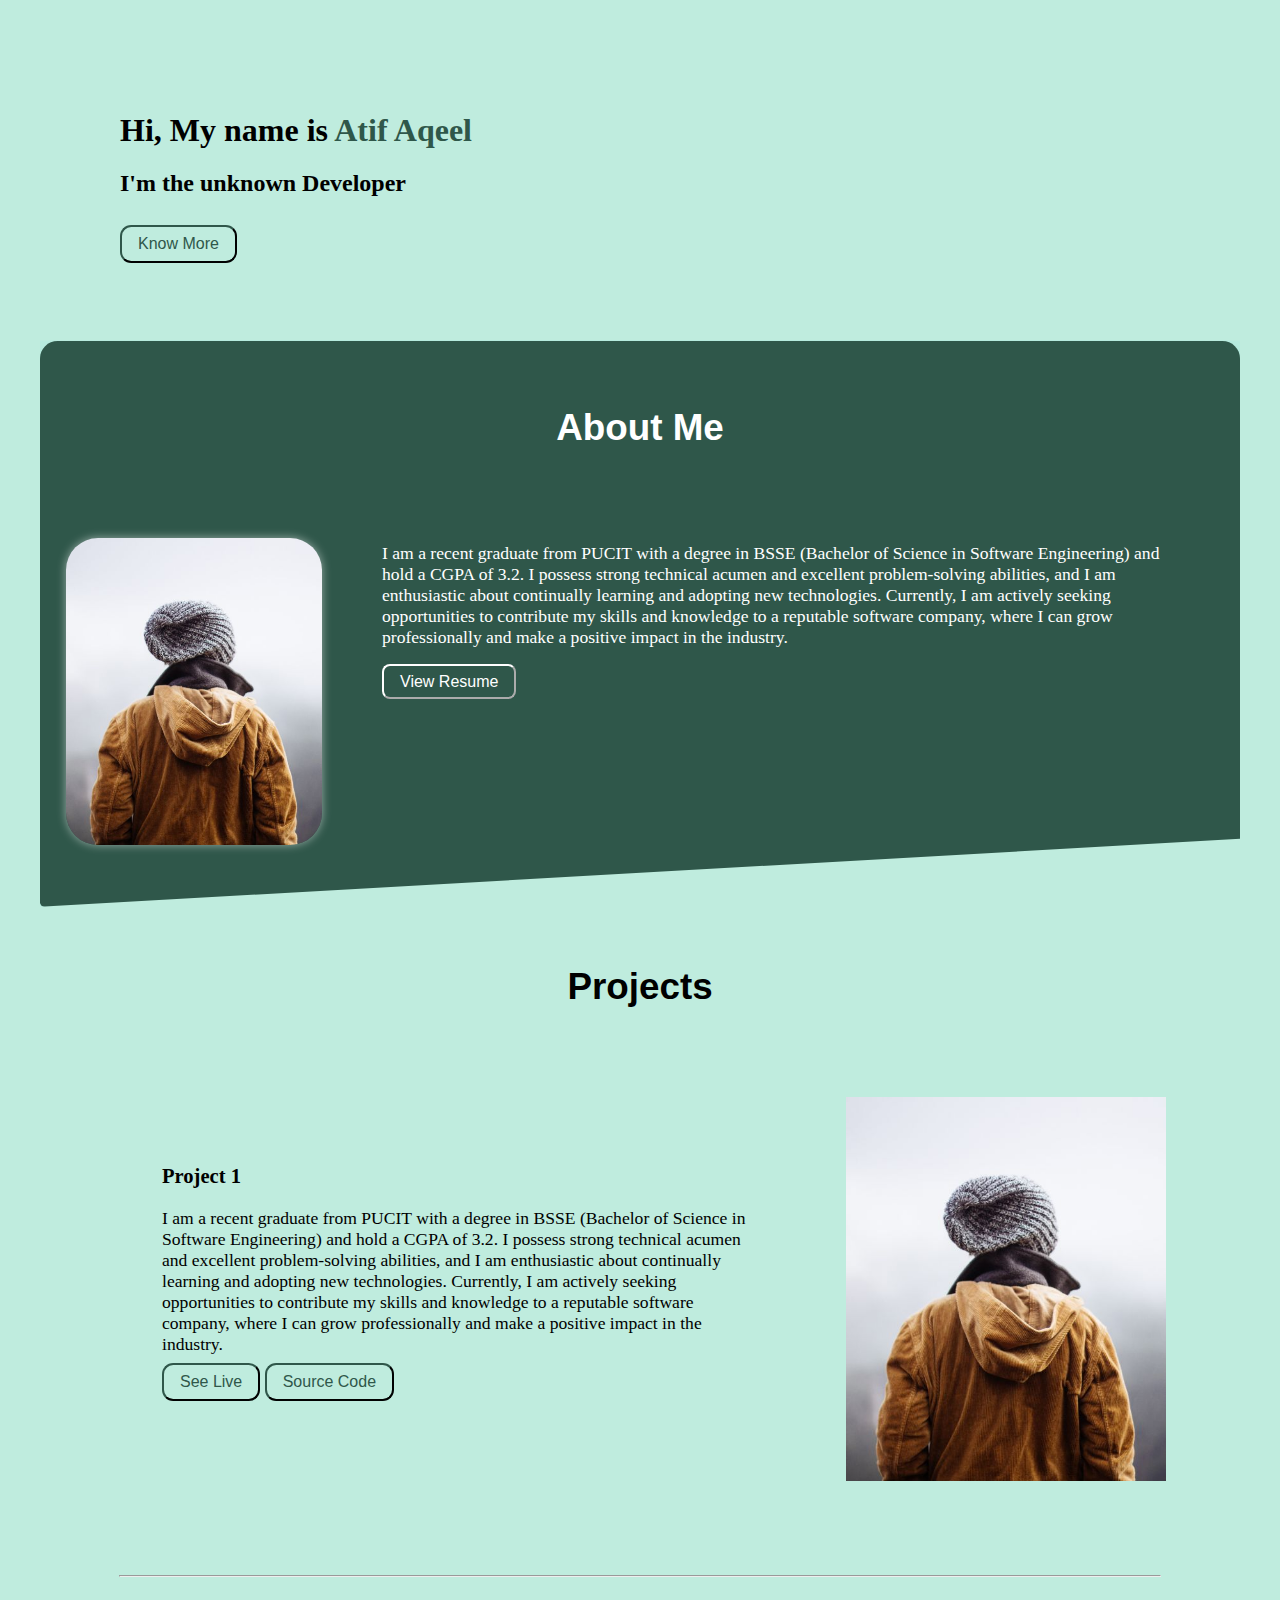
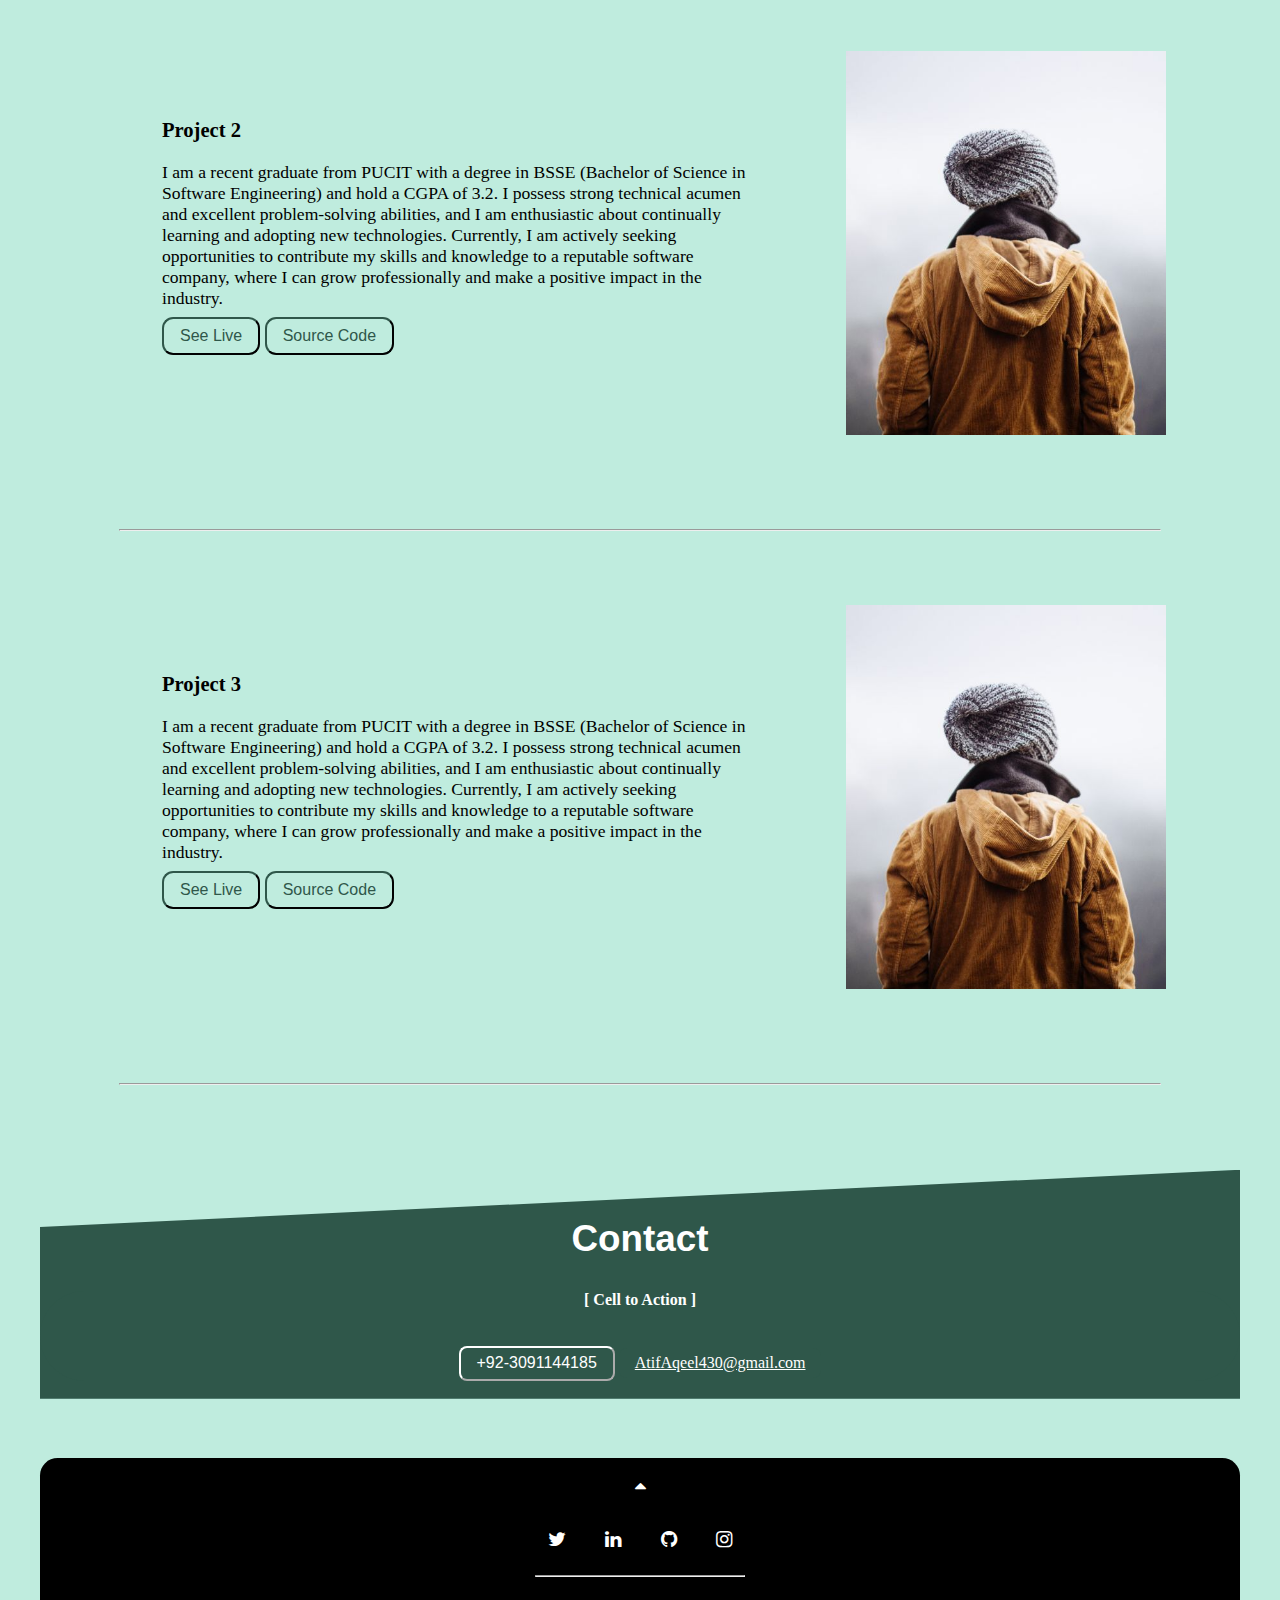
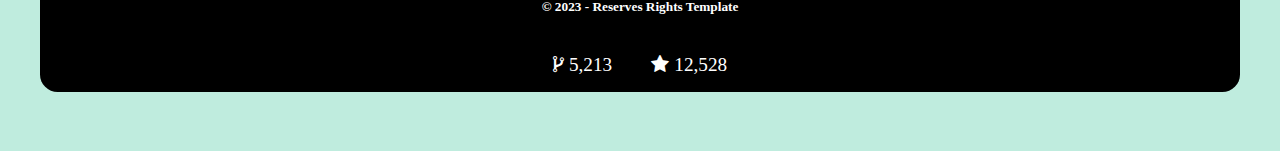
==== index.html @ 5e590f83 "rename home.html to index.html" ====
<!DOCTYPE html>
<html lang="en">

<head>
    <meta charset="utf-8">
    <meta http-equiv="X-UA-Compatible" content="IE=edge">

    <!-- This will set the viewport of your page, which will give the browser instructions on how to control the page's dimensions and scaling. -->
    <meta name="viewport" content="width=device-width, initial-scale=1">

    <!-- Pro CDN references and other meta, styling, and script bits -->
    <meta name="referrer" content="strict-origin" />

    <title>Atif Aqeel</title>

    <link rel="stylesheet" href="styles.css">
    <link rel="stylesheet" href="https://cdnjs.cloudflare.com/ajax/libs/font-awesome/4.7.0/css/font-awesome.min.css">

    <!-- Favicon Inserted here -->
    <link rel="apple-touch-icon" sizes="180x180" href="assets/apple-touch-icon.png">
    <link rel="icon" type="image/png" sizes="32x32" href="assets/favicon-32x32.png">
    <link rel="icon" type="image/png" sizes="16x16" href="assets/favicon-16x16.png">
    <link rel="manifest" href="assets/site.webmanifest">
    <link rel="mask-icon" href="assets/safari-pinned-tab.svg" color="#5bbad5">
    <meta name="msapplication-TileColor" content="#da532c">
    <meta name="theme-color" content="#ffffff">

</head>

<body>

    <!-- Personal Details Section -->
    <header class="div">
        <h1>Hi, My name is <span class="name" title=" Atif Aqeel">Atif Aqeel </span></h1>
        <h2>I'm the unknown Developer </h2>
        <button class="button" title="More About Atif Aqeel">Know More </button>
    </header>
    <br>

    <!-- About Section -->
    <section class="div2">
        <br><br>
        <h2 class="about"> About Me</h2>

        <div class="flex-container">

            <div class="flex-item-left">
                <img src="assets/img_girl.jpg" alt="imag_girl" class="about-img">
            </div>

            <div class="flex-item-right">
                <br><br>
                <blockquote class="about-para"> I am a recent graduate from PUCIT with a degree in BSSE (Bachelor of
                    Science in Software Engineering) and hold a CGPA of 3.2. I possess strong technical acumen and
                    excellent problem-solving abilities, and I am enthusiastic about continually learning and adopting
                    new technologies. Currently, I am actively seeking opportunities to contribute my skills and
                    knowledge to a reputable software company, where I can grow professionally and make a positive
                    impact in the industry.
                    <br>
                    <button class="button2" title="Atif's Resume">View Resume</button>
                </blockquote>
                <br>
            </div>
        </div>

    </section>


    <!-- Projects -->
    <div>
        <h2 class="projects">Projects</h2>

        <!-- Project 1 Section -->
        <section class="flex-container-project">

            <div class="flex-item-right">
                <blockquote class="projects-para">
                    <h3> Project 1 </h3>
                    I am a recent graduate from PUCIT with a degree in BSSE (Bachelor of
                    Science in Software Engineering) and hold a CGPA of 3.2. I possess strong technical acumen and
                    excellent problem-solving abilities, and I am enthusiastic about continually learning and adopting
                    new technologies. Currently, I am actively seeking opportunities to contribute my skills and
                    knowledge to a reputable software company, where I can grow professionally and make a positive
                    impact in the industry.
                    <br>
                    <button class="button" title="Live">See Live</button>
                    <button class="button" title="View Code"> Source Code </button>
                </blockquote>
                <br>
            </div>

            <div class="flex-item-left">
                <img src="assets/img_girl.jpg" alt="imag_girl" class="project-img">
            </div>

        </section>

        <hr class="hr2">

        <!-- Project 2 Section -->
        <section class="flex-container-project">

            <div class="flex-item-right">
                <blockquote class="projects-para">
                    <h3> Project 2 </h3>
                    I am a recent graduate from PUCIT with a degree in BSSE (Bachelor of
                    Science in Software Engineering) and hold a CGPA of 3.2. I possess strong technical acumen and
                    excellent problem-solving abilities, and I am enthusiastic about continually learning and adopting
                    new technologies. Currently, I am actively seeking opportunities to contribute my skills and
                    knowledge to a reputable software company, where I can grow professionally and make a positive
                    impact in the industry.
                    <br>
                    <button class="button" title="Live">See Live</button>
                    <button class="button" title="View Code"> Source Code </button>
                </blockquote>
                <br>
            </div>

            <div class="flex-item-left">
                <img src="assets/img_girl.jpg" alt="imag_girl" class="project-img">
            </div>

        </section>

        <hr class="hr2">

        <!-- Project 3 Section -->
        <section class="flex-container-project">

            <div class="flex-item-right">
                <blockquote class="projects-para">
                    <h3> Project 3 </h3>
                    I am a recent graduate from PUCIT with a degree in BSSE (Bachelor of
                    Science in Software Engineering) and hold a CGPA of 3.2. I possess strong technical acumen and
                    excellent problem-solving abilities, and I am enthusiastic about continually learning and adopting
                    new technologies. Currently, I am actively seeking opportunities to contribute my skills and
                    knowledge to a reputable software company, where I can grow professionally and make a positive
                    impact in the industry.
                    <br>
                    <button class="button" title="Live">See Live</button>
                    <button class="button" title="View Code"> Source Code </button>
                </blockquote>
                <br>

            </div>
            <div class="flex-item-left">
                <img src="assets/img_girl.jpg" alt="imag_girl" class="project-img">
            </div>
        </section>

        <hr class="hr2">


    </div>
    <br>


    <!-- Contact Section -->
    <section class="contact-div">
        <br>
        <h2 class="contact"> Contact </h2>

        <div class="details">
            <h4>[ Cell to Action ]</h4>
            <button class="button2" title="03091144185">+92-3091144185 </button>
            <a href="mailto:webmaster@example.com" class="button2" title="AtifAqeel430@gmail.com">
                AtifAqeel430@gmail.com</a><br>
        </div><br>

    </section>


    <!-- Footer -->
    <footer class="footer">
        <i class="fa fa-caret-up" id="icon-style" title="Go to Top"></i>
        <br>
        <i class="fa fa-twitter" id="icon-style" title="Twitter"></i>
        <i class="fa fa-linkedin" id="icon-style" title="Linkedin"></i>
        <i class="fa fa-github" id="icon-style" title="Github"></i>
        <i class="fa fa-instagram" id="icon-style" title="Instagram"></i>

        <hr class="hr">

        <h5> &copy; 2023 - Reserves Rights Template </h5>

        <i class="fa fa-code-fork" aria-hidden="true" title="Github fork" id="icon-style"> 5,213</i>
        <i class="fa fa-star" aria-hidden="true" title="Github Repo Stars" id="icon-style"> 12,528</i>

    </footer>

</body>

</html>
---- styles.css ----
/* This will set background color of whole page */
html {
    background-color: #bfecde;
}

/* Set font for just name  */
.name {
    color: #2F574A;
    cursor: pointer;
}

/* Set Font */
.div {
    align-items: left;
    margin-top: 7rem;
    margin-left: 7rem;
    margin-right: 2rem;
    font-size: 1rem;
}

/* div2 for alternative of div (opposite changes)*/
.div2 {
    align-items: center;
    margin: 3.7rem 2rem;
    background-color: #2F574A;
    border-radius: 1.1rem;
    border-bottom-left-radius: 0.3rem;
    box-shadow: 0 0 10rem rgba(124, 230, 224, 0.5);
    clip-path: polygon(0 0, 100% 0%, 100% 88%, 0% 100%);
}

/* Button Class */
.button {
    background-color: #bfecde;
    border-color: #2F574A;
    border-radius: 0.7rem;
    color: #2F574A;
    padding: 0.5rem 1rem;
    margin-top: 0.5rem;
    text-align: center;
    font-size: 1rem;
    cursor: pointer;
}

/* button2 opposite of button (opposite changes) */
.button2 {
    background-color: #2F574A;
    border-color: white;
    border-radius: 0.5rem;
    color: white;
    padding: 0.4rem 1rem;
    /* margin: 0.3rem; */
    text-align: center;
    font-size: 1rem;
    cursor: pointer;
    margin-top: 1rem;
}

/* styling of image used in About Section */
.about-img {
    /* use relative width*/
    /* Using the width Property: If the CSS width property is set to 100%,
        the image will be responsive and scale up and down: */
    /* If the max-width property is set to 100%,
            the image will scale down if it has to,
            but never scale up to be larger than its original size: */
    width: 100%;
    max-width: 16rem;
    height: auto;
    margin: 3rem auto;
    border-radius: 2rem;
    box-shadow: 0 0 10px rgba(255, 255, 255, 0.5);
}

/* styling of image used in Project Section */
.project-img {
    width: 100%;
    max-width: 20rem;
    height: auto;
    margin: 3rem auto;
    margin-right: 5rem;
}

/* About Section */
.about {
    color: white;
    text-align: center;
    font-family: 'Gill Sans', 'Gill Sans MT', Calibri, 'Trebuchet MS', sans-serif;
    font-size: 2.3rem;
}

/* flex */
.flex-container {
    display: flex;
    flex-wrap: wrap;
    justify-content: center;
    /* align-items: center; */
    margin: 1rem;
    margin-bottom: 3rem;
}

.flex-item-left {
    padding: 10px;
    /* flex: 50%; */
}

.flex-item-right {
    padding: 10px;
    flex: 50%;
}

/* Responsive layout - makes a one column-layout instead of a two-column layout */
/* @media (max-width: 800px) {

    .flex-item-right,
    .flex-item-left {
        flex: 100%;
    }
} */

.flex-container-project {
    display: flex;
    flex-wrap: wrap;
    justify-content: center;
    align-items: center;
    margin: 1rem;
    margin-bottom: 2rem;
}


/* formatting About Section Paragraph */
.about-para {
    color: white;
    font-size: 1.1rem;
}

/* formatting About Project Paragraph */
.projects-para {
    font-size: 1.1rem;
    margin-left: 8rem;
    margin-right: 5rem;
}

/* project Section Styling */
.projects {
    text-align: center;
    font-family: 'Gill Sans', 'Gill Sans MT', Calibri, 'Trebuchet MS', sans-serif;
    font-size: 2.3rem;
}

/* Contact Section Styling*/
.contact {
    color: white;
    text-align: center;
    font-family: 'Gill Sans', 'Gill Sans MT', Calibri, 'Trebuchet MS', sans-serif;
    font-size: 2.3rem;
}

.contact-div {
    margin: 3.7rem 2rem;
    /* border-radius: 1.5rem; */
    background-color: #2F574A;
    box-shadow: 0 0 10rem rgba(124, 230, 224, 0.5);
    clip-path: polygon(0 25%, 100% 0%, 100% 100%, 0% 100%);

}

.details {
    text-align: center;
    background-color: #2F574A;
    border-radius: 3rem;
    /* border-bottom-left-radius: 20rem; */
    /* border-bottom-right-radius: 1.1rem; */

}

.details>h4 {
    color: white;
}

.details>a {
    margin-bottom: 3rem;
}

/* footer font */
.footer {
    margin: 3.7rem 2rem;
    background-color: black;
    color: white;
    text-align: center;
    border-radius: 1.1rem;
}

/* favicon id */
#icon-style {
    font-size: 1.2rem;
    padding: 1.1rem;
    cursor: pointer;
}

/* Horizontal Ruler Used in Footer*/
.hr {
    width: 13rem;
    text-align: center;
}

/* Horizontal Ruler Used in Project Section */
.hr2 {
    width: 90%;
    max-width: 65rem;
    /* background-color: #144b39; */
    /* color: white; */
    /* height: 0.3rem; */
    /* border: black; */
    /* margin-left: 9rem; */
    text-align: left;
    color: #144b39;
}


/* Media query for smaller screens */
@media (max-width: 767px) {

    .div,
    .div2,
    .contact,
    .footer {
        margin: 3rem 1rem;
    }

    .about-img,
    .project-img {
        max-width: 100%;
    }

    .about-para,
    .projects-para {
        margin-left: 1rem;
        margin-right: 1rem;
    }

    .about-para {
        margin-bottom: 5rem;
    }

}
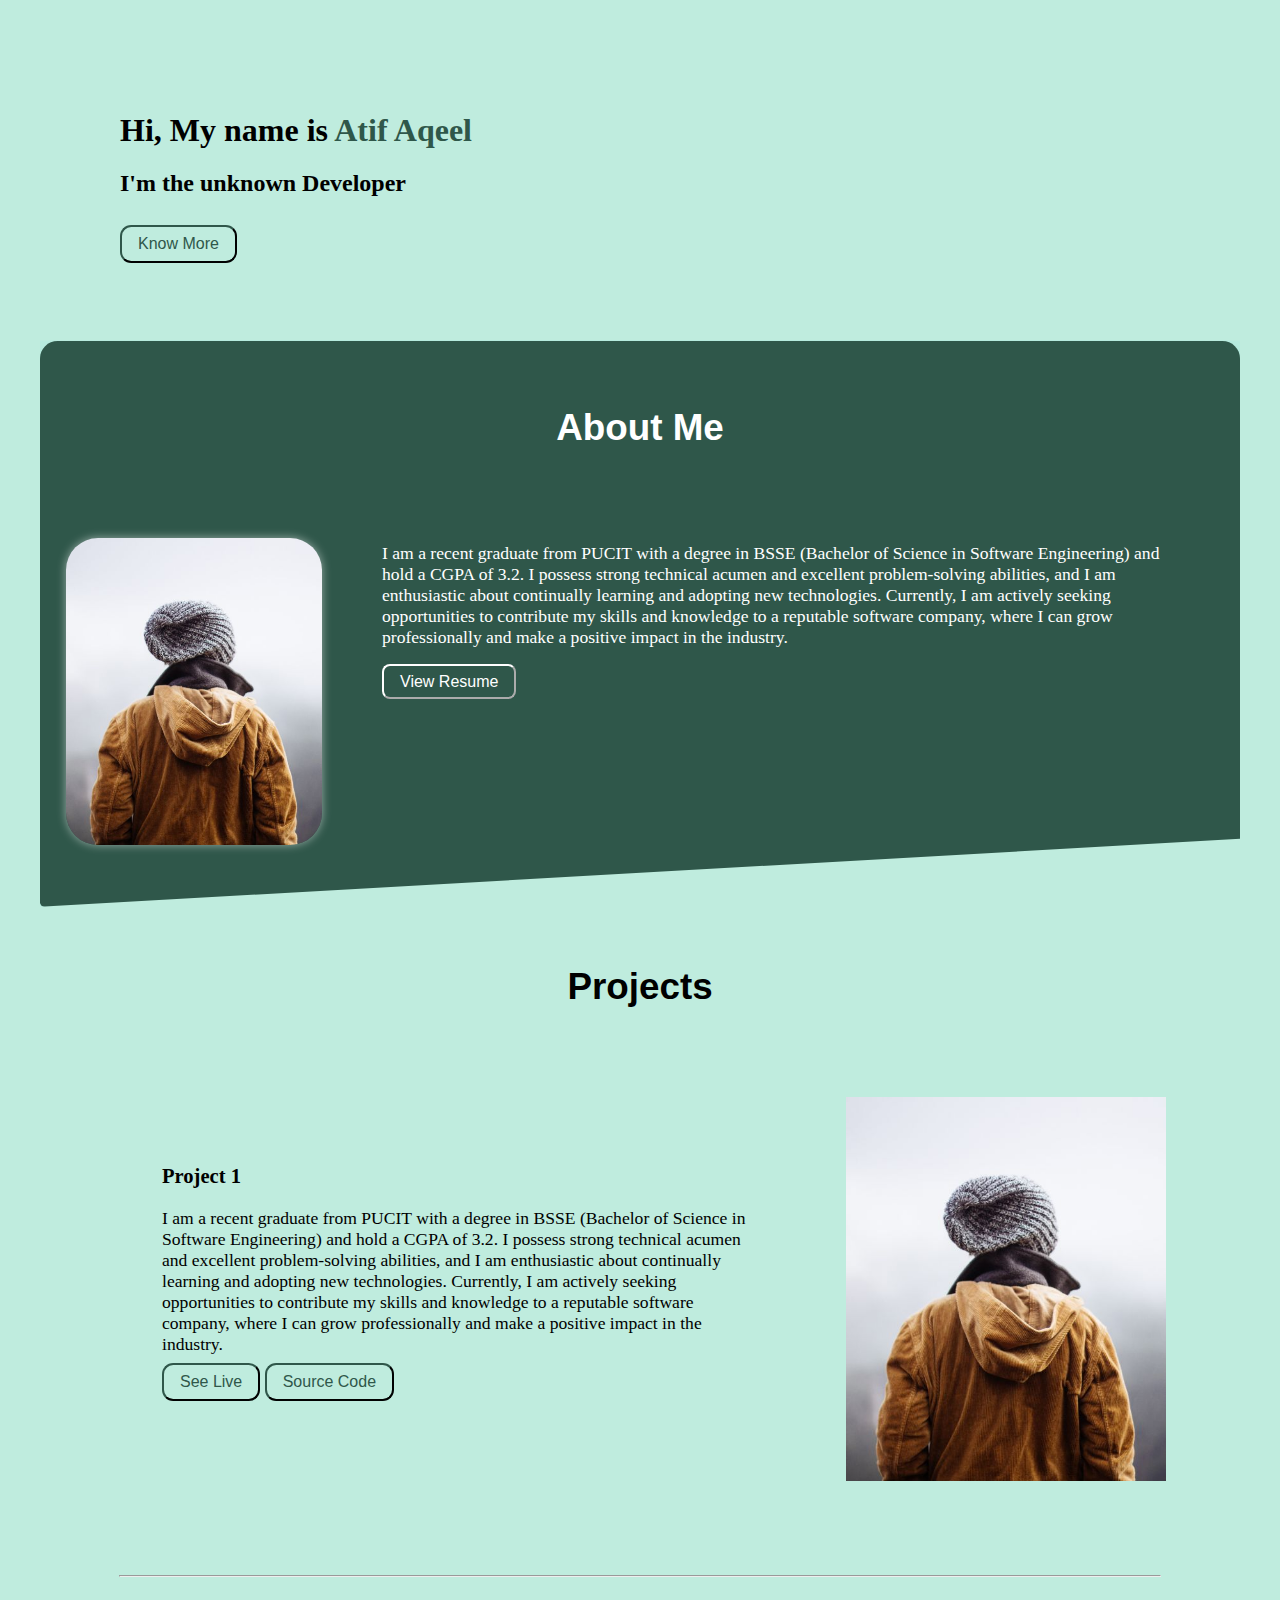
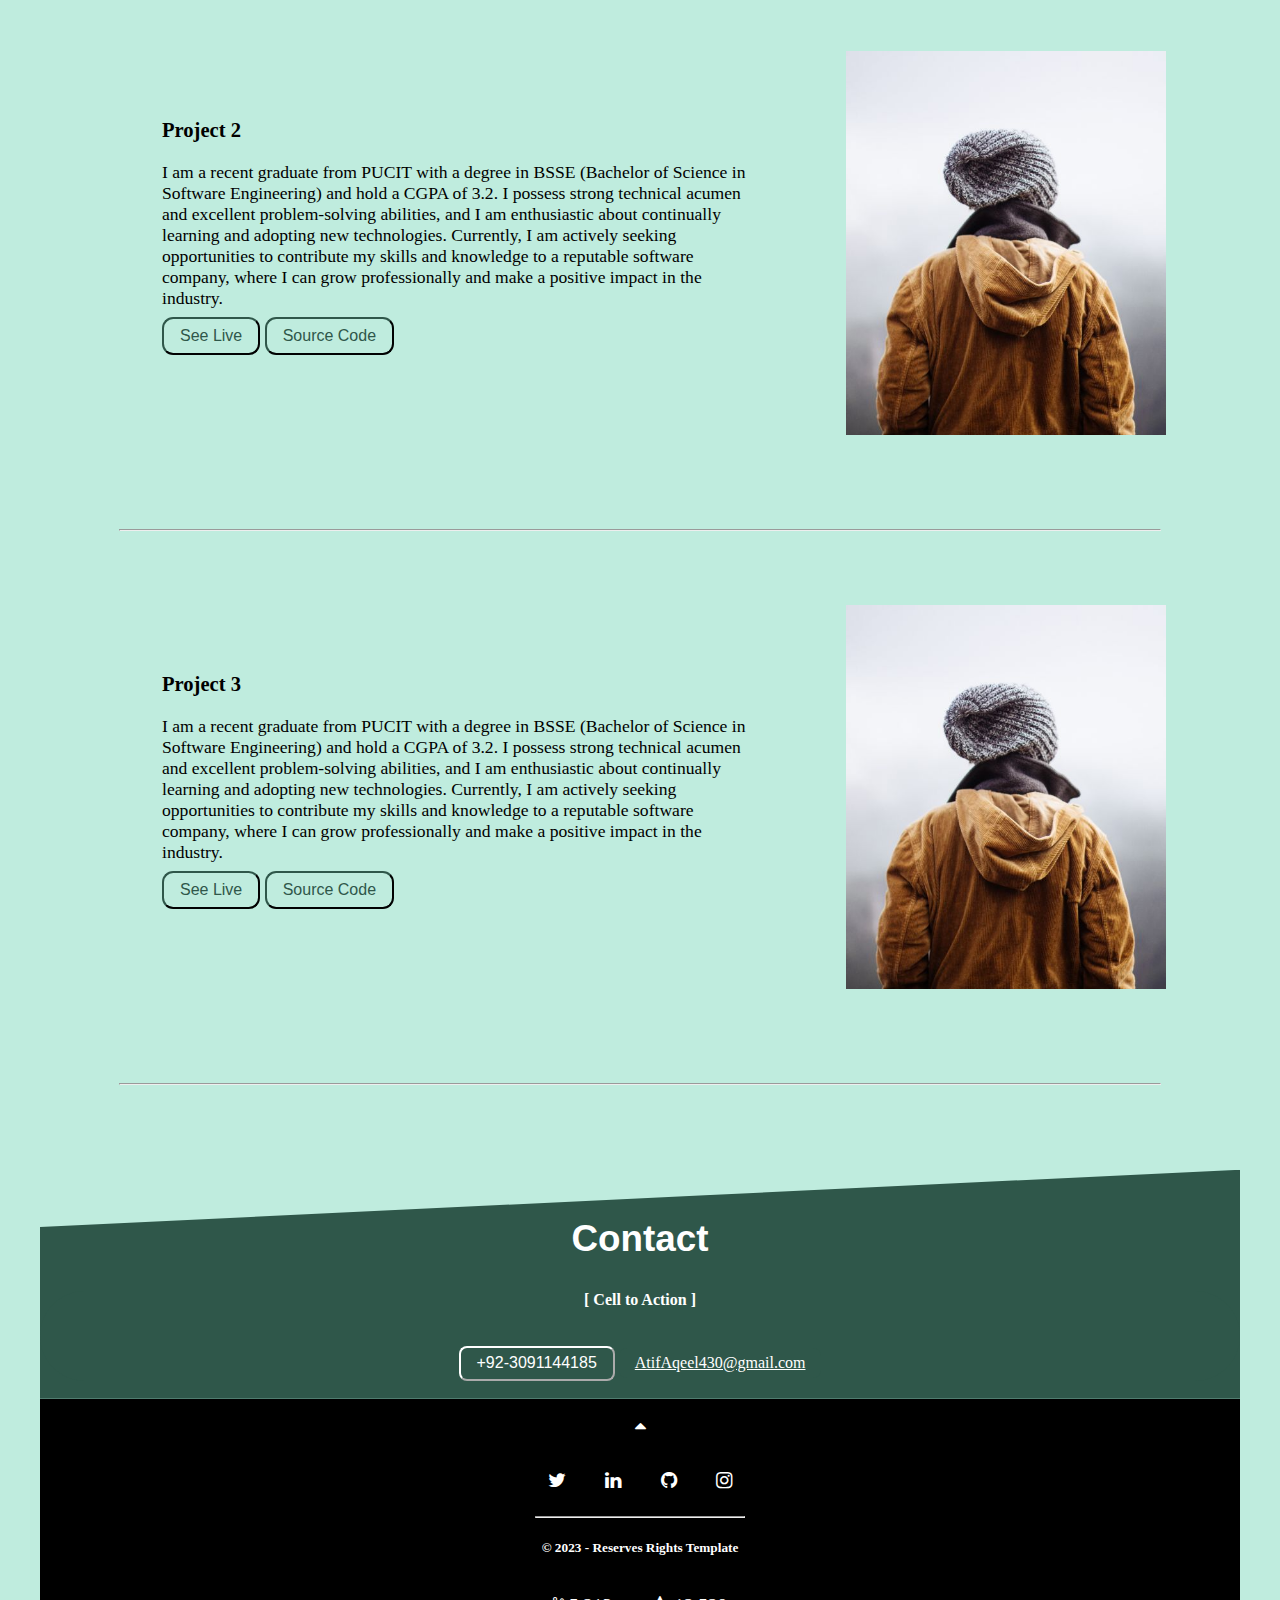
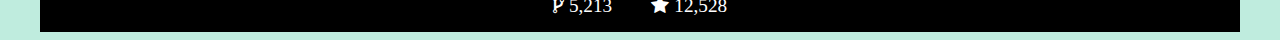
==== commit be7308f2: "minor formatting" ====
--- a/index.html
+++ b/index.html
@@ -67,7 +67,7 @@
 
 
     <!-- Projects -->
-    <div>
+    <section>
         <h2 class="projects">Projects</h2>
 
         <!-- Project 1 Section -->
@@ -143,15 +143,16 @@
                 <br>
 
             </div>
+
             <div class="flex-item-left">
                 <img src="assets/img_girl.jpg" alt="imag_girl" class="project-img">
             </div>
+
         </section>
 
         <hr class="hr2">
 
-
-    </div>
+    </section>
     <br>
 
 
@@ -165,10 +166,10 @@
             <button class="button2" title="03091144185">+92-3091144185 </button>
             <a href="mailto:webmaster@example.com" class="button2" title="AtifAqeel430@gmail.com">
                 AtifAqeel430@gmail.com</a><br>
-        </div><br>
+        </div>
+        <br>
 
     </section>
-
 
     <!-- Footer -->
     <footer class="footer">
--- a/styles.css
+++ b/styles.css
@@ -49,7 +49,6 @@
     border-radius: 0.5rem;
     color: white;
     padding: 0.4rem 1rem;
-    /* margin: 0.3rem; */
     text-align: center;
     font-size: 1rem;
     cursor: pointer;
@@ -74,12 +73,13 @@
 
 /* styling of image used in Project Section */
 .project-img {
-    width: 100%;
-    max-width: 20rem;
+    max-width: 100%;
+    width: 20rem;
     height: auto;
     margin: 3rem auto;
     margin-right: 5rem;
 }
+
 
 /* About Section */
 .about {
@@ -94,7 +94,6 @@
     display: flex;
     flex-wrap: wrap;
     justify-content: center;
-    /* align-items: center; */
     margin: 1rem;
     margin-bottom: 3rem;
 }
@@ -109,14 +108,6 @@
     flex: 50%;
 }
 
-/* Responsive layout - makes a one column-layout instead of a two-column layout */
-/* @media (max-width: 800px) {
-
-    .flex-item-right,
-    .flex-item-left {
-        flex: 100%;
-    }
-} */
 
 .flex-container-project {
     display: flex;
@@ -157,8 +148,7 @@
 }
 
 .contact-div {
-    margin: 3.7rem 2rem;
-    /* border-radius: 1.5rem; */
+    margin: 3.7rem 2rem 0rem 2rem;
     background-color: #2F574A;
     box-shadow: 0 0 10rem rgba(124, 230, 224, 0.5);
     clip-path: polygon(0 25%, 100% 0%, 100% 100%, 0% 100%);
@@ -169,9 +159,6 @@
     text-align: center;
     background-color: #2F574A;
     border-radius: 3rem;
-    /* border-bottom-left-radius: 20rem; */
-    /* border-bottom-right-radius: 1.1rem; */
-
 }
 
 .details>h4 {
@@ -184,11 +171,10 @@
 
 /* footer font */
 .footer {
-    margin: 3.7rem 2rem;
+    margin: 0rem 2rem 0rem 2rem;
     background-color: black;
     color: white;
     text-align: center;
-    border-radius: 1.1rem;
 }
 
 /* favicon id */
@@ -208,11 +194,6 @@
 .hr2 {
     width: 90%;
     max-width: 65rem;
-    /* background-color: #144b39; */
-    /* color: white; */
-    /* height: 0.3rem; */
-    /* border: black; */
-    /* margin-left: 9rem; */
     text-align: left;
     color: #144b39;
 }
@@ -223,14 +204,26 @@
 
     .div,
     .div2,
-    .contact,
+    .contact {
+        margin: 3rem 1rem;
+    }
+
+    .contact-div {
+        margin: auto;
+    }
+
     .footer {
-        margin: 3rem 1rem;
-    }
-
-    .about-img,
+        margin: auto;
+    }
+
+    .about-img {
+        max-width: 100%;
+    }
+
     .project-img {
         max-width: 100%;
+        width: 17rem;
+        margin: auto;
     }
 
     .about-para,
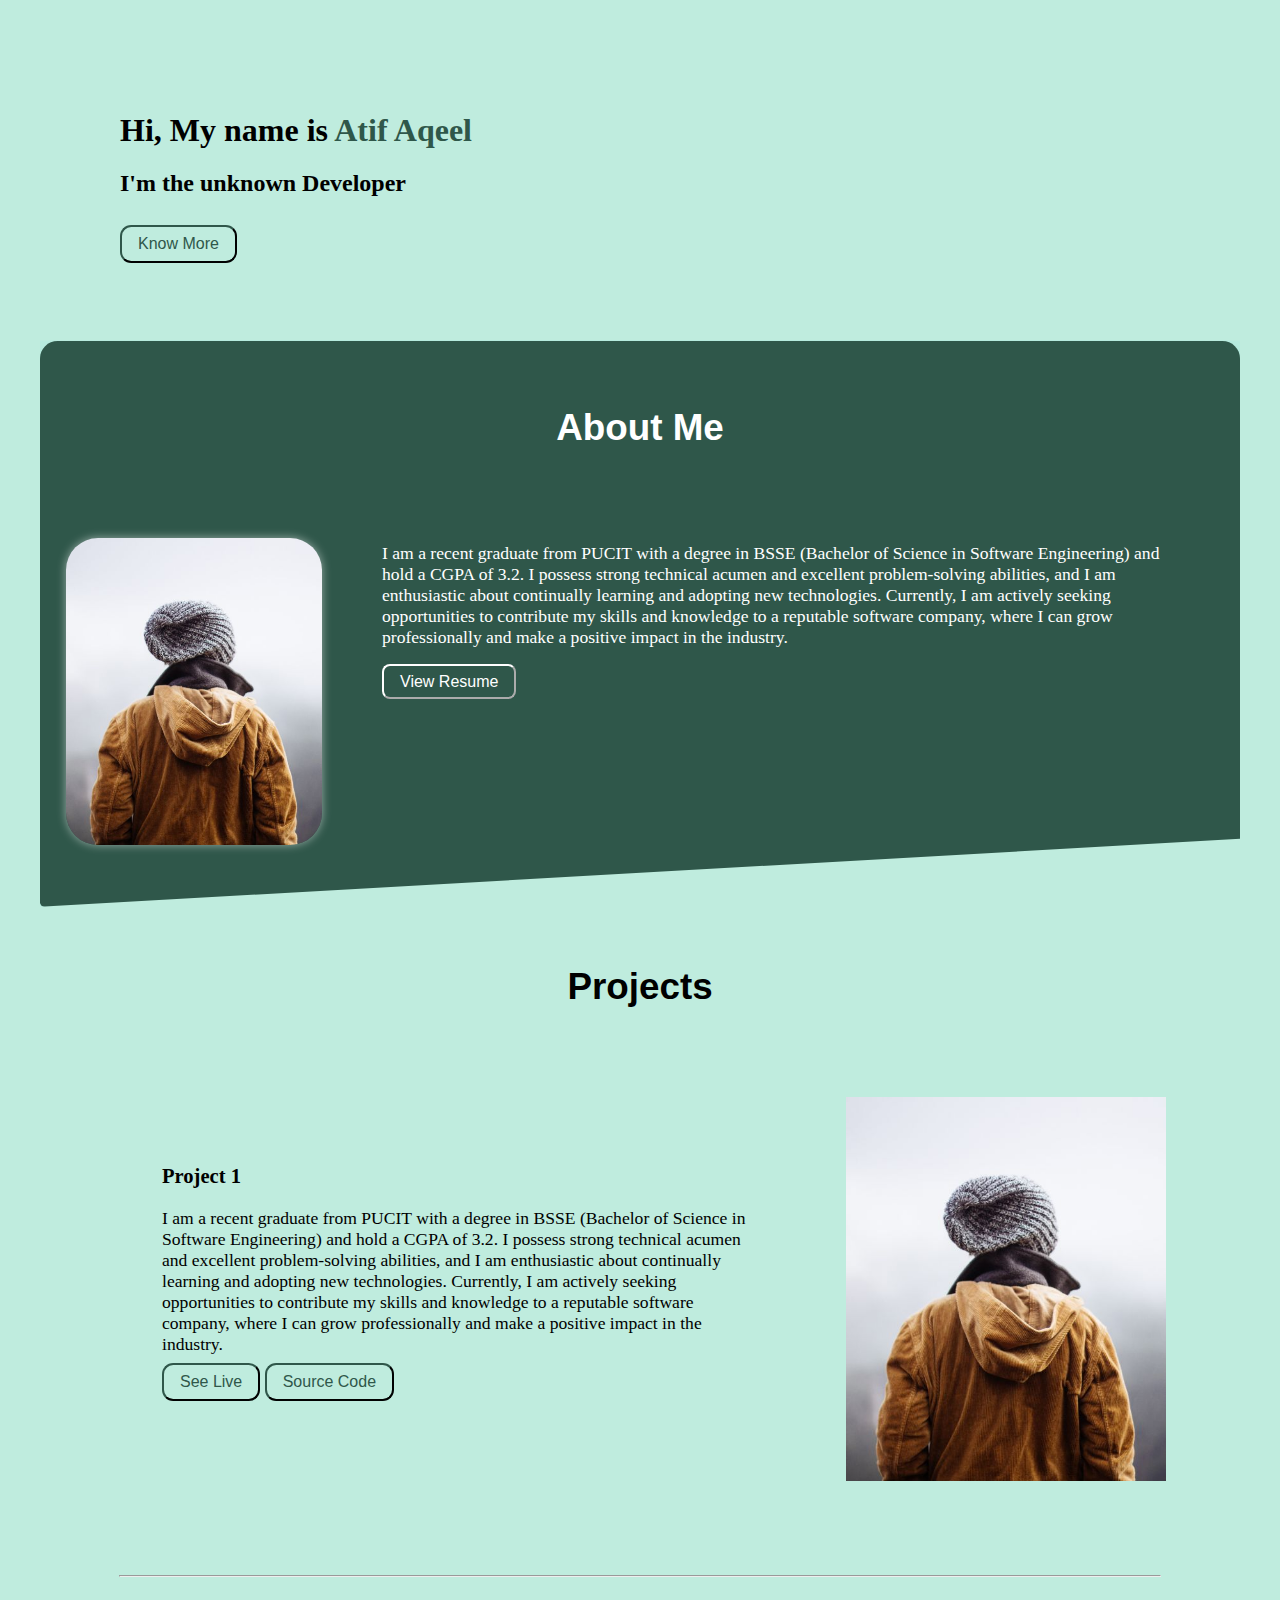
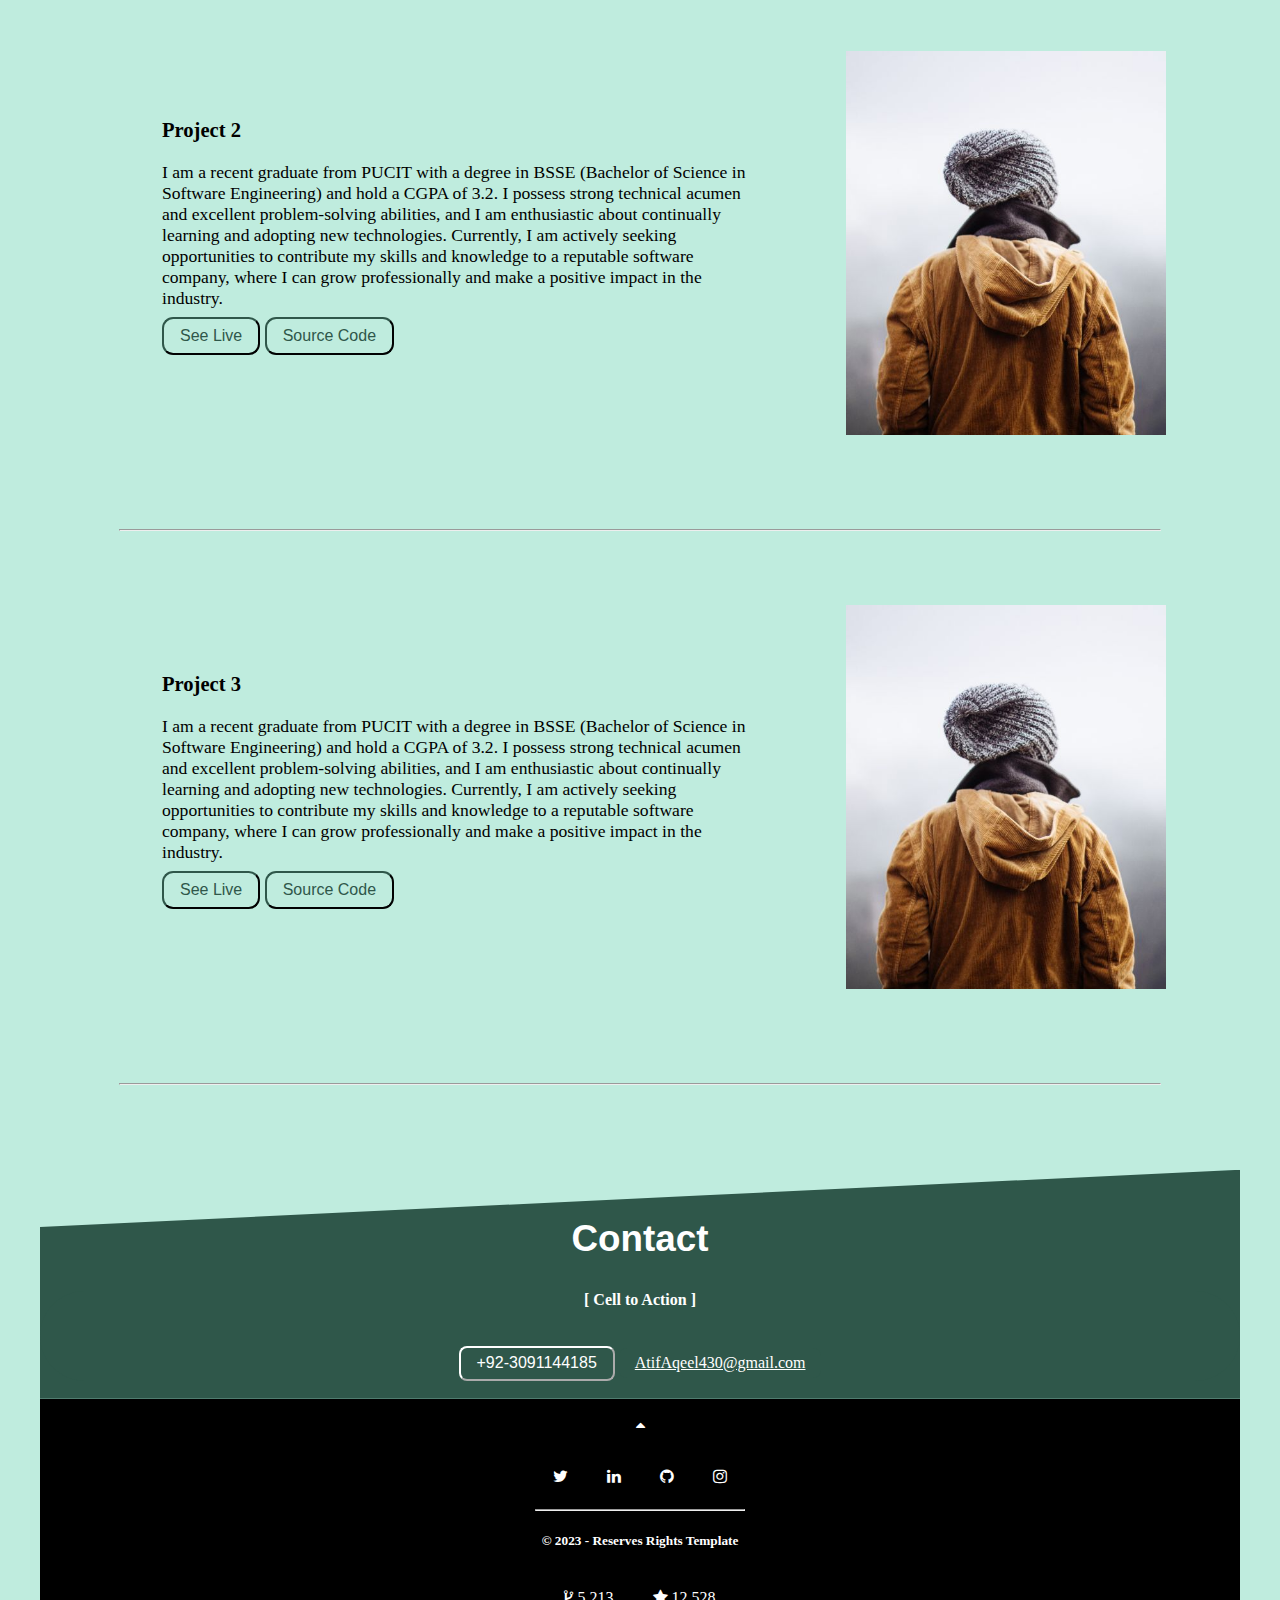
==== commit 80fc4b06: "minor formatting" ====
--- a/index.html
+++ b/index.html
@@ -173,19 +173,21 @@
 
     <!-- Footer -->
     <footer class="footer">
-        <i class="fa fa-caret-up" id="icon-style" title="Go to Top"></i>
+        <i class="fa fa-caret-up icon-style" title="Go to Top"></i>
         <br>
-        <i class="fa fa-twitter" id="icon-style" title="Twitter"></i>
-        <i class="fa fa-linkedin" id="icon-style" title="Linkedin"></i>
-        <i class="fa fa-github" id="icon-style" title="Github"></i>
-        <i class="fa fa-instagram" id="icon-style" title="Instagram"></i>
+        <i class="fa fa-twitter icon-style" title="Twitter"></i>
+
+        <!-- <i class="fa fa-twitter" id="icon-style" title="Twitter"></i> -->
+        <i class="fa fa-linkedin icon-style" title="Linkedin"></i>
+        <i class="fa fa-github icon-style" title="Github"></i>
+        <i class="fa fa-instagram icon-style" title="Instagram"></i>
 
         <hr class="hr">
 
         <h5> &copy; 2023 - Reserves Rights Template </h5>
 
-        <i class="fa fa-code-fork" aria-hidden="true" title="Github fork" id="icon-style"> 5,213</i>
-        <i class="fa fa-star" aria-hidden="true" title="Github Repo Stars" id="icon-style"> 12,528</i>
+        <i class="fa fa-code-fork icon-style" aria-hidden="true" title="Github fork"> 5,213</i>
+        <i class="fa fa-star icon-style" aria-hidden="true" title="Github Repo Stars"> 12,528</i>
 
     </footer>
 
--- a/styles.css
+++ b/styles.css
@@ -178,11 +178,12 @@
 }
 
 /* favicon id */
-#icon-style {
+.icon-style {
     font-size: 1.2rem;
     padding: 1.1rem;
     cursor: pointer;
 }
+
 
 /* Horizontal Ruler Used in Footer*/
 .hr {
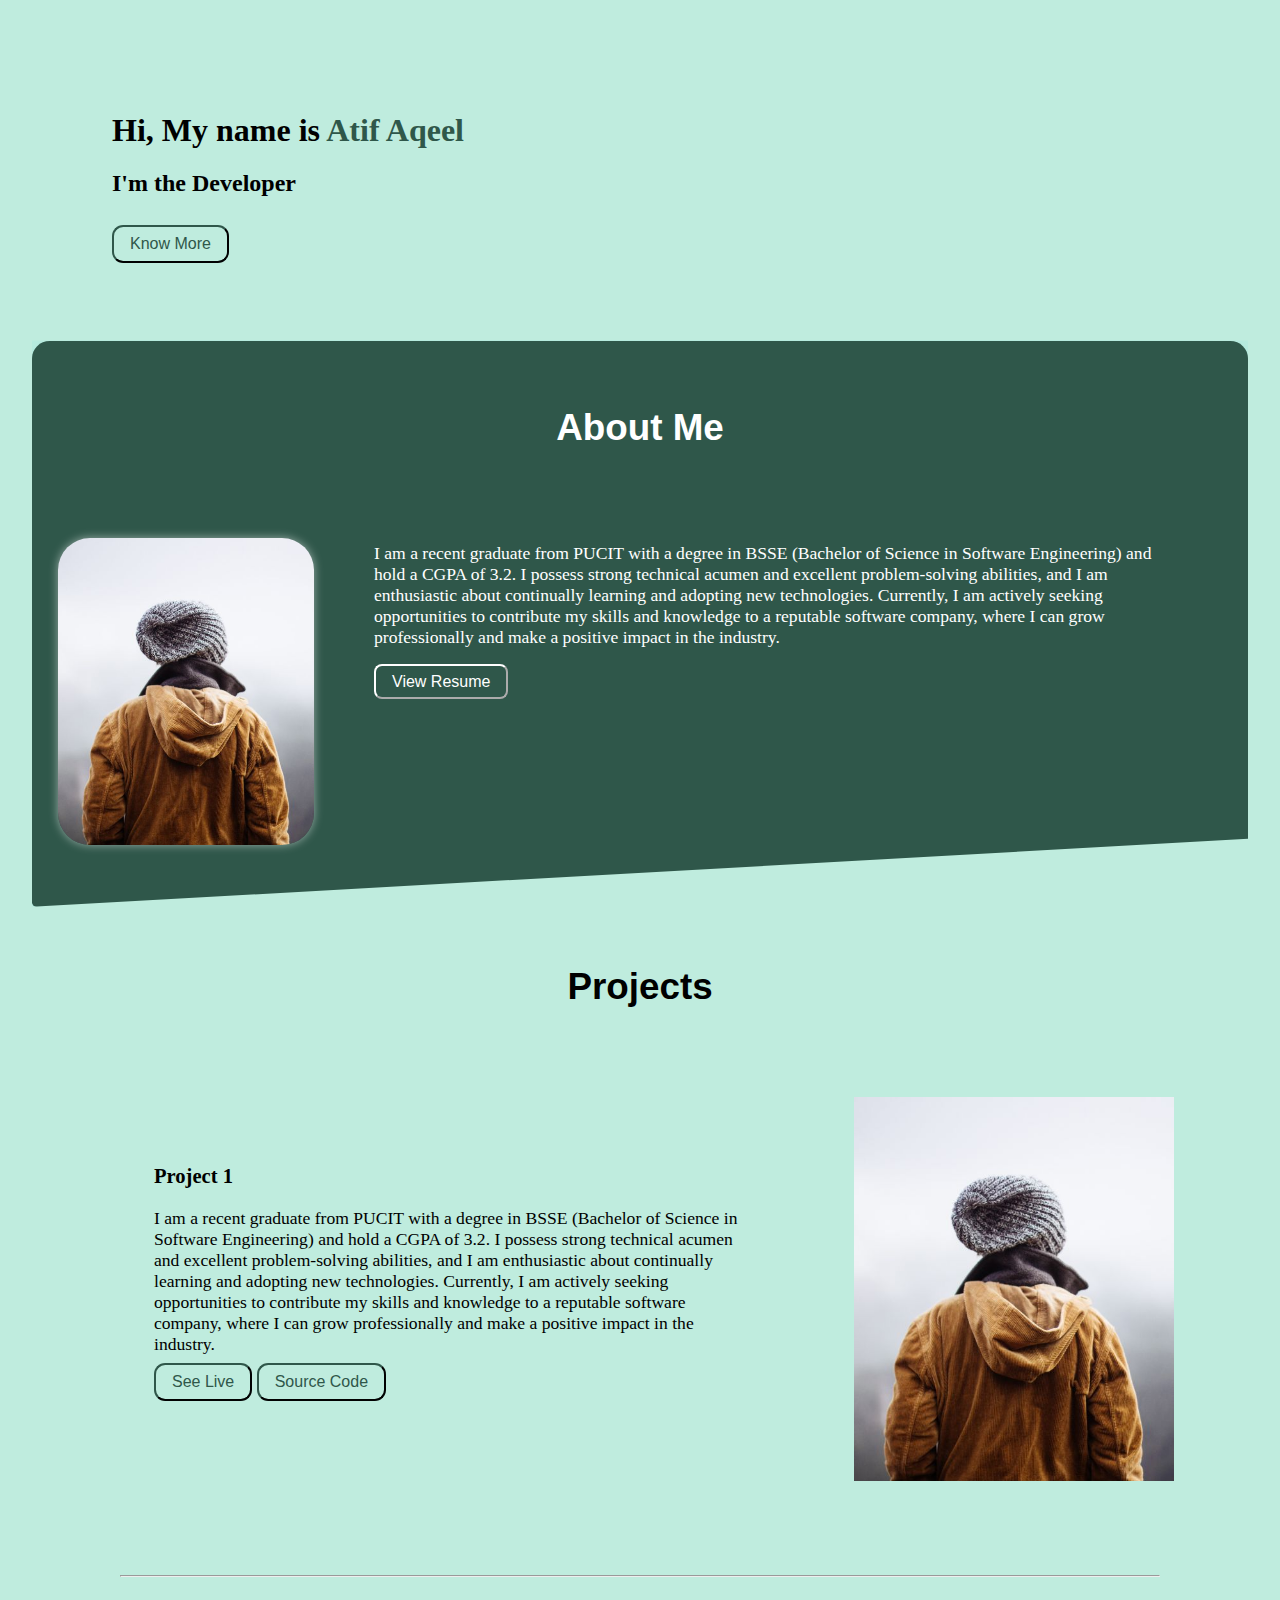
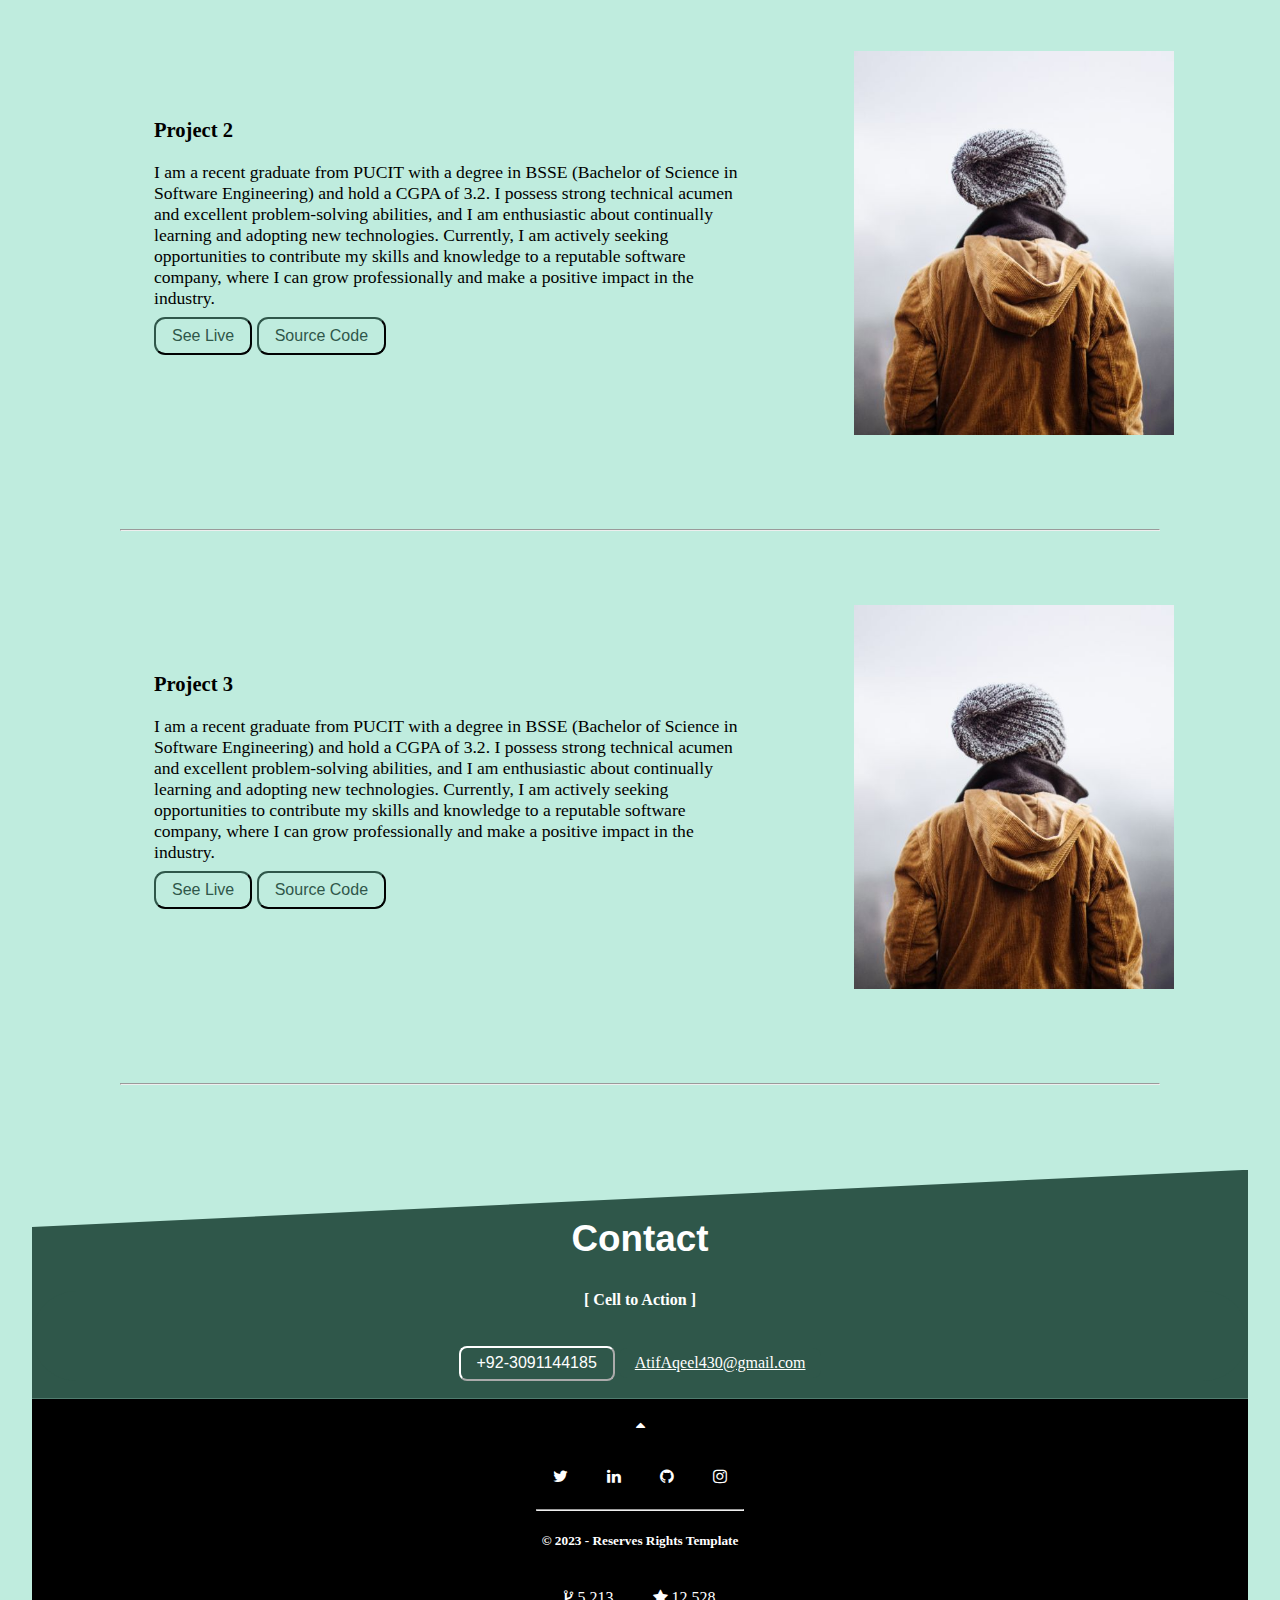
==== commit 61b5a398: "Set Suitable Naming Convention" ====
--- a/index.html
+++ b/index.html
@@ -30,17 +30,17 @@
 <body>
 
     <!-- Personal Details Section -->
-    <header class="div">
+    <header class="header">
         <h1>Hi, My name is <span class="name" title=" Atif Aqeel">Atif Aqeel </span></h1>
-        <h2>I'm the unknown Developer </h2>
+        <h2>I'm the Developer </h2>
         <button class="button" title="More About Atif Aqeel">Know More </button>
     </header>
     <br>
 
     <!-- About Section -->
-    <section class="div2">
+    <section class="about-section">
         <br><br>
-        <h2 class="about"> About Me</h2>
+        <h2 class="about-me"> About Me</h2>
 
         <div class="flex-container">
 
@@ -57,10 +57,11 @@
                     knowledge to a reputable software company, where I can grow professionally and make a positive
                     impact in the industry.
                     <br>
-                    <button class="button2" title="Atif's Resume">View Resume</button>
+                    <button class="button-white" title="Atif's Resume">View Resume</button>
                 </blockquote>
                 <br>
             </div>
+
         </div>
 
     </section>
@@ -95,7 +96,7 @@
 
         </section>
 
-        <hr class="hr2">
+        <hr class="hr-project">
 
         <!-- Project 2 Section -->
         <section class="flex-container-project">
@@ -122,7 +123,7 @@
 
         </section>
 
-        <hr class="hr2">
+        <hr class="hr-project">
 
         <!-- Project 3 Section -->
         <section class="flex-container-project">
@@ -150,7 +151,7 @@
 
         </section>
 
-        <hr class="hr2">
+        <hr class="hr-project">
 
     </section>
     <br>
@@ -163,8 +164,8 @@
 
         <div class="details">
             <h4>[ Cell to Action ]</h4>
-            <button class="button2" title="03091144185">+92-3091144185 </button>
-            <a href="mailto:webmaster@example.com" class="button2" title="AtifAqeel430@gmail.com">
+            <button class="button-white" title="03091144185">+92-3091144185 </button>
+            <a href="mailto:webmaster@example.com" class="button-white" title="AtifAqeel430@gmail.com">
                 AtifAqeel430@gmail.com</a><br>
         </div>
         <br>
--- a/styles.css
+++ b/styles.css
@@ -1,6 +1,14 @@
+* {
+    box-sizing: border-box;
+}
+
 /* This will set background color of whole page */
-html {
+html,
+body {
     background-color: #bfecde;
+    margin: 0;
+    padding: 0;
+    box-sizing: border-box;
 }
 
 /* Set font for just name  */
@@ -10,7 +18,7 @@
 }
 
 /* Set Font */
-.div {
+.header {
     align-items: left;
     margin-top: 7rem;
     margin-left: 7rem;
@@ -18,8 +26,8 @@
     font-size: 1rem;
 }
 
-/* div2 for alternative of div (opposite changes)*/
-.div2 {
+/* about-section for alternative of header (opposite changes)*/
+.about-section {
     align-items: center;
     margin: 3.7rem 2rem;
     background-color: #2F574A;
@@ -42,8 +50,8 @@
     cursor: pointer;
 }
 
-/* button2 opposite of button (opposite changes) */
-.button2 {
+/* button-white opposite of button (opposite changes) */
+.button-white {
     background-color: #2F574A;
     border-color: white;
     border-radius: 0.5rem;
@@ -82,7 +90,7 @@
 
 
 /* About Section */
-.about {
+.about-me {
     color: white;
     text-align: center;
     font-family: 'Gill Sans', 'Gill Sans MT', Calibri, 'Trebuchet MS', sans-serif;
@@ -171,7 +179,7 @@
 
 /* footer font */
 .footer {
-    margin: 0rem 2rem 0rem 2rem;
+    margin: 0 2rem;
     background-color: black;
     color: white;
     text-align: center;
@@ -192,7 +200,7 @@
 }
 
 /* Horizontal Ruler Used in Project Section */
-.hr2 {
+.hr-project {
     width: 90%;
     max-width: 65rem;
     text-align: left;
@@ -203,8 +211,8 @@
 /* Media query for smaller screens */
 @media (max-width: 767px) {
 
-    .div,
-    .div2,
+    .header,
+    .about-section,
     .contact {
         margin: 3rem 1rem;
     }
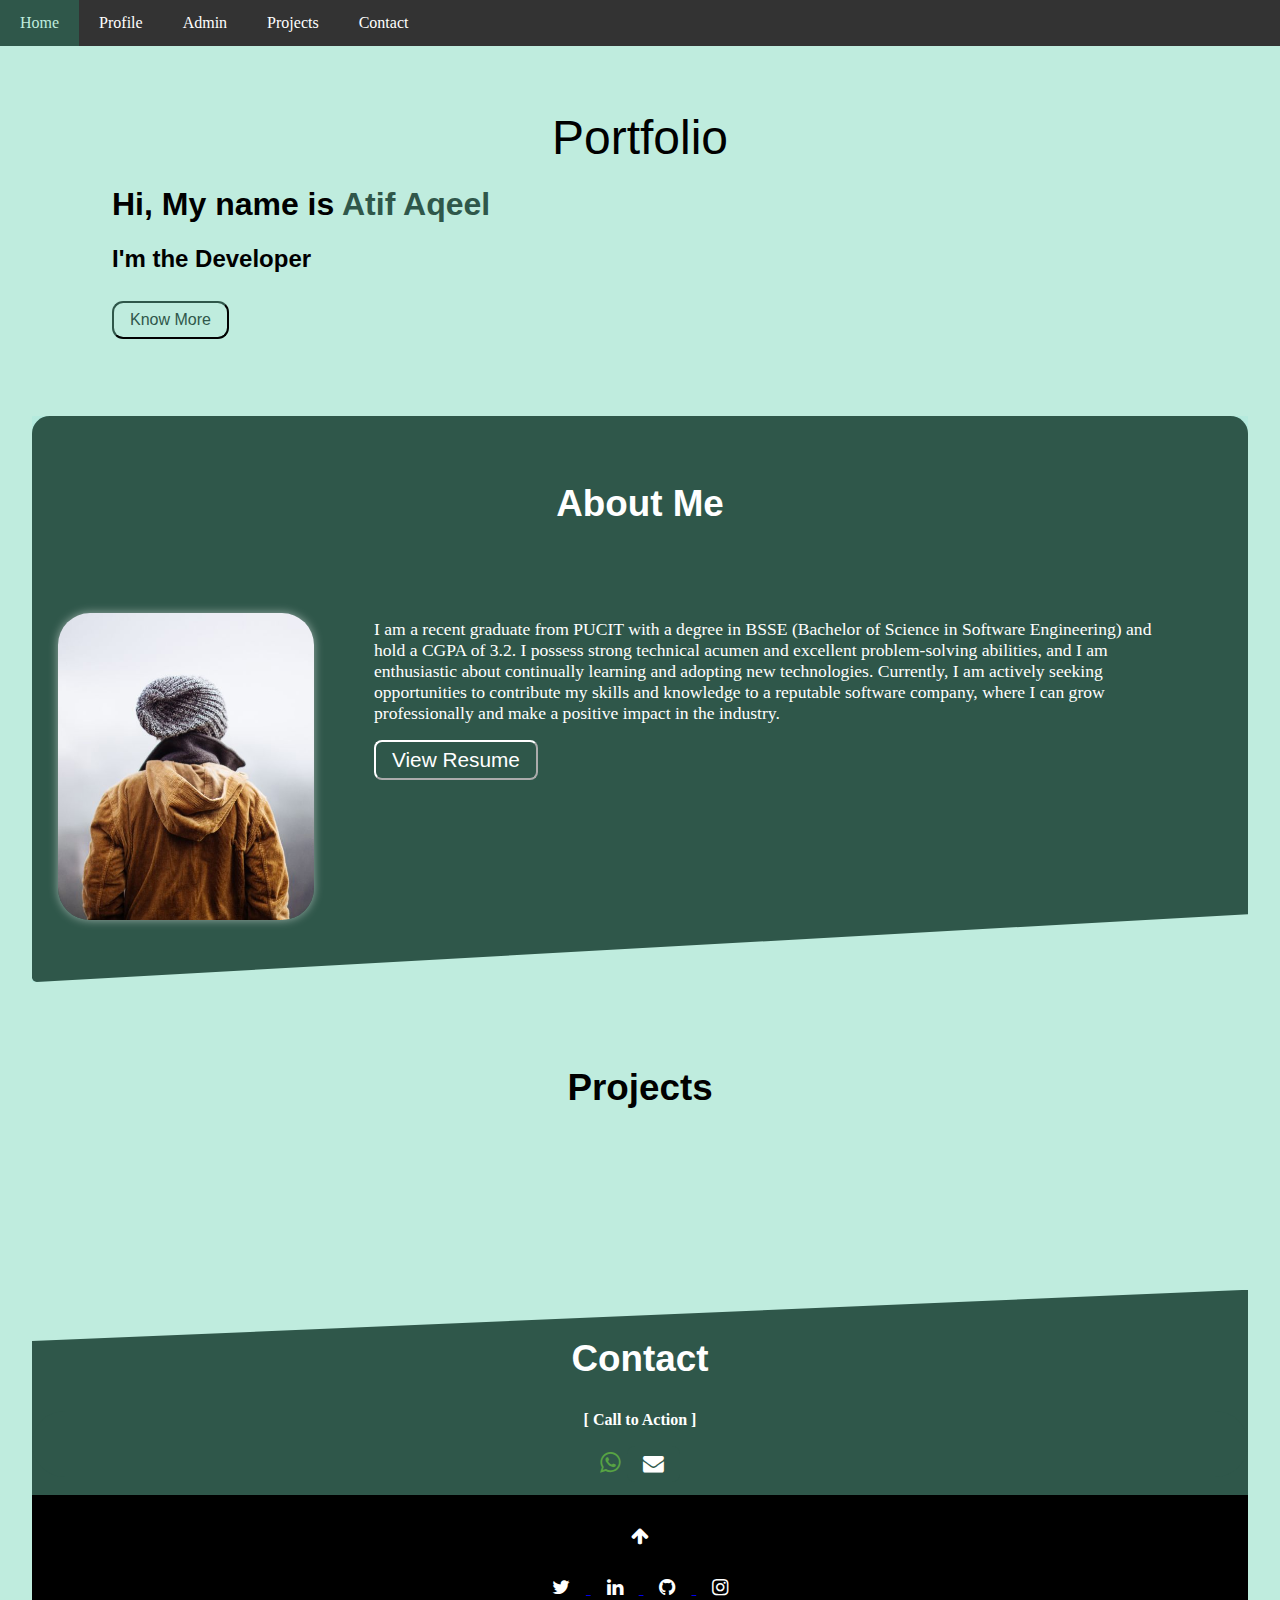
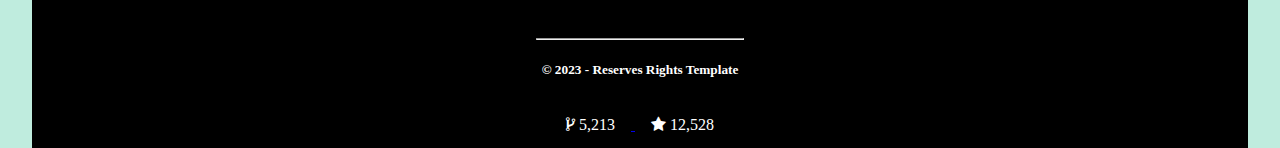
==== commit 0b90f292: "Add Javascript Functionality" ====
--- a/index.html
+++ b/index.html
@@ -8,12 +8,9 @@
     <!-- This will set the viewport of your page, which will give the browser instructions on how to control the page's dimensions and scaling. -->
     <meta name="viewport" content="width=device-width, initial-scale=1">
 
-    <!-- Pro CDN references and other meta, styling, and script bits -->
-    <meta name="referrer" content="strict-origin" />
-
     <title>Atif Aqeel</title>
 
-    <link rel="stylesheet" href="styles.css">
+    <link rel="stylesheet" href="styles/style.css">
     <link rel="stylesheet" href="https://cdnjs.cloudflare.com/ajax/libs/font-awesome/4.7.0/css/font-awesome.min.css">
 
     <!-- Favicon Inserted here -->
@@ -25,29 +22,42 @@
     <meta name="msapplication-TileColor" content="#da532c">
     <meta name="theme-color" content="#ffffff">
 
+    <!-- <script type="module" src="scripts/index.js"></script> -->
+
 </head>
 
 <body>
 
-    <!-- Personal Details Section -->
-    <header class="header">
+    <!-- Navigation Bar -->
+    <div class="navbar">
+        <a href="#">Home</a>
+        <a href="/userProfile.html">Profile</a>
+        <a href="/admin.html">Admin</a>
+        <a href="#projectsId">Projects</a>
+        <a href="#contactId"> Contact </a>
+        <a href="/userLogin.html" class="logout">Logout</a>
+
+    </div>
+
+    <!-- Details Section -->
+    <header class="header">Portfolio</header>
+
+    <section class="intro-section">
         <h1>Hi, My name is <span class="name" title=" Atif Aqeel">Atif Aqeel </span></h1>
         <h2>I'm the Developer </h2>
-        <button class="button" title="More About Atif Aqeel">Know More </button>
-    </header>
+        <a href="#about-section">
+            <button class="button" title="More About Atif Aqeel"> Know More </button></a>
+    </section>
     <br>
 
     <!-- About Section -->
-    <section class="about-section">
+    <section class="about-section" id="about-section">
         <br><br>
         <h2 class="about-me"> About Me</h2>
-
         <div class="flex-container">
-
             <div class="flex-item-left">
                 <img src="assets/img_girl.jpg" alt="imag_girl" class="about-img">
             </div>
-
             <div class="flex-item-right">
                 <br><br>
                 <blockquote class="about-para"> I am a recent graduate from PUCIT with a degree in BSSE (Bachelor of
@@ -57,140 +67,84 @@
                     knowledge to a reputable software company, where I can grow professionally and make a positive
                     impact in the industry.
                     <br>
-                    <button class="button-white" title="Atif's Resume">View Resume</button>
+                    <a href="/assets/Atif_Resume.pdf" target="_blank" id="resumeLink">
+                        <button class="button-white" title="Atif's Resume">View Resume</button>
+                    </a>
                 </blockquote>
                 <br>
             </div>
+        </div>
+    </section>
 
+    <!-- Projects Section Dynamically listing-->
+    <section id="projectsId">
+        <div>
+            <h2 class="projects">Projects</h2>
         </div>
 
-    </section>
+        <!-- HTML structure for project listings -->
+        <section id="projectContainer" class="flex-container-project"></section>
 
-
-    <!-- Projects -->
-    <section>
-        <h2 class="projects">Projects</h2>
-
-        <!-- Project 1 Section -->
-        <section class="flex-container-project">
-
-            <div class="flex-item-right">
-                <blockquote class="projects-para">
-                    <h3> Project 1 </h3>
-                    I am a recent graduate from PUCIT with a degree in BSSE (Bachelor of
-                    Science in Software Engineering) and hold a CGPA of 3.2. I possess strong technical acumen and
-                    excellent problem-solving abilities, and I am enthusiastic about continually learning and adopting
-                    new technologies. Currently, I am actively seeking opportunities to contribute my skills and
-                    knowledge to a reputable software company, where I can grow professionally and make a positive
-                    impact in the industry.
-                    <br>
-                    <button class="button" title="Live">See Live</button>
-                    <button class="button" title="View Code"> Source Code </button>
-                </blockquote>
-                <br>
+        <!-- Hidden modal structure -->
+        <div id="projectModal" class="modal">
+            <div class="modal-content">
+                <img id="modalImage" class="modalImage" src="" alt="project_image">
+                <h3 id="modalTitle" class="modalTitle"> Title</h3>
+                <p id="modalDescription" class="modalDescription">Description</p>
             </div>
-
-            <div class="flex-item-left">
-                <img src="assets/img_girl.jpg" alt="imag_girl" class="project-img">
-            </div>
-
-        </section>
-
-        <hr class="hr-project">
-
-        <!-- Project 2 Section -->
-        <section class="flex-container-project">
-
-            <div class="flex-item-right">
-                <blockquote class="projects-para">
-                    <h3> Project 2 </h3>
-                    I am a recent graduate from PUCIT with a degree in BSSE (Bachelor of
-                    Science in Software Engineering) and hold a CGPA of 3.2. I possess strong technical acumen and
-                    excellent problem-solving abilities, and I am enthusiastic about continually learning and adopting
-                    new technologies. Currently, I am actively seeking opportunities to contribute my skills and
-                    knowledge to a reputable software company, where I can grow professionally and make a positive
-                    impact in the industry.
-                    <br>
-                    <button class="button" title="Live">See Live</button>
-                    <button class="button" title="View Code"> Source Code </button>
-                </blockquote>
-                <br>
-            </div>
-
-            <div class="flex-item-left">
-                <img src="assets/img_girl.jpg" alt="imag_girl" class="project-img">
-            </div>
-
-        </section>
-
-        <hr class="hr-project">
-
-        <!-- Project 3 Section -->
-        <section class="flex-container-project">
-
-            <div class="flex-item-right">
-                <blockquote class="projects-para">
-                    <h3> Project 3 </h3>
-                    I am a recent graduate from PUCIT with a degree in BSSE (Bachelor of
-                    Science in Software Engineering) and hold a CGPA of 3.2. I possess strong technical acumen and
-                    excellent problem-solving abilities, and I am enthusiastic about continually learning and adopting
-                    new technologies. Currently, I am actively seeking opportunities to contribute my skills and
-                    knowledge to a reputable software company, where I can grow professionally and make a positive
-                    impact in the industry.
-                    <br>
-                    <button class="button" title="Live">See Live</button>
-                    <button class="button" title="View Code"> Source Code </button>
-                </blockquote>
-                <br>
-
-            </div>
-
-            <div class="flex-item-left">
-                <img src="assets/img_girl.jpg" alt="imag_girl" class="project-img">
-            </div>
-
-        </section>
-
-        <hr class="hr-project">
-
+        </div>
     </section>
     <br>
 
-
     <!-- Contact Section -->
-    <section class="contact-div">
+    <section class="contact-div" id="contactId">
         <br>
         <h2 class="contact"> Contact </h2>
-
         <div class="details">
-            <h4>[ Cell to Action ]</h4>
-            <button class="button-white" title="03091144185">+92-3091144185 </button>
-            <a href="mailto:webmaster@example.com" class="button-white" title="AtifAqeel430@gmail.com">
-                AtifAqeel430@gmail.com</a><br>
+            <h4>[ Call to Action ]</h4>
+            <a href="https://wa.me/3091144185" class="whatsappBtn" target="_blank" title="+9230391144185">
+                <i class="fa fa-whatsapp " style="color: #57a343;"></i>
+            </a>
+            <a id="emailButton" href="mailto:webmaster@example.com" class="button-white" title="AtifAqeel430@gmail.com">
+                <i class="fa fa-envelope "></i> </a>
         </div>
         <br>
-
     </section>
 
     <!-- Footer -->
     <footer class="footer">
-        <i class="fa fa-caret-up icon-style" title="Go to Top"></i>
-        <br>
-        <i class="fa fa-twitter icon-style" title="Twitter"></i>
-
-        <!-- <i class="fa fa-twitter" id="icon-style" title="Twitter"></i> -->
-        <i class="fa fa-linkedin icon-style" title="Linkedin"></i>
-        <i class="fa fa-github icon-style" title="Github"></i>
-        <i class="fa fa-instagram icon-style" title="Instagram"></i>
+        <div class="icon-style">
+            <a href="#top">
+                <i class="fa fa-arrow-up icon-style" title="Go to Top"></i>
+            </a>
+            <br>
+            <a href="https://twitter.com/AtifAqeel18" target="_blank">
+                <i class="fa fa-twitter icon-style" title="Twitter"></i>
+            </a>
+            <a href="https://www.linkedin.com/in/atifaqeel518" target="_blank">
+                <i class="fa fa-linkedin icon-style" title="Linkedin"></i>
+            </a>
+            <a href="https://github.com/Atif-Aqeel" target="_blank">
+                <i class="fa fa-github icon-style" title="Github"></i>
+            </a>
+            <a href="https://www.instagram.com/its_influencer518" target="_blank">
+                <i class="fa fa-instagram icon-style" title="Instagram"></i>
+            </a>
+        </div>
 
         <hr class="hr">
+        <h5> &copy; 2023 - Reserves Rights Template </h5>
+        <div>
+            <a href="https://github.com/Atif-Aqeel/Portfolio/forks" target="_blank">
+                <i class="fa fa-code-fork icon-style" title="Github fork"> 5,213</i>
+            </a>
+            <a href="https://github.com/Atif-Aqeel/Portfolio/stargazers" target="_blank">
+                <i class="fa fa-star icon-style" title="Github Repo Stars"> 12,528</i>
+            </a>
+        </div>
+    </footer>
 
-        <h5> &copy; 2023 - Reserves Rights Template </h5>
-
-        <i class="fa fa-code-fork icon-style" aria-hidden="true" title="Github fork"> 5,213</i>
-        <i class="fa fa-star icon-style" aria-hidden="true" title="Github Repo Stars"> 12,528</i>
-
-    </footer>
+    <script type="module" src="scripts/index.js" defer></script>
 
 </body>
 
--- a/styles/style.css
+++ b/styles/style.css
@@ -0,0 +1,374 @@
+* {
+    box-sizing: border-box;
+}
+
+html {
+    scroll-behavior: smooth;
+}
+
+/* This will set background color of whole page */
+body {
+    background-color: #bfecde;
+    margin: 0;
+    padding: 0;
+    box-sizing: border-box;
+}
+
+
+
+/* Style the top navigation bar */
+.navbar {
+    /* direction: rtl; */
+    display: flex;
+    background-color: #333;
+}
+
+/* Style the navigation bar links */
+.navbar a {
+    color: white;
+    padding: 14px 20px;
+    text-decoration: none;
+    text-align: center;
+}
+
+.logout {
+    margin-left: 52rem;
+}
+
+/* Change color on hover */
+.navbar a:hover {
+    background-color: #2F574A;
+    color: #bfecde;
+}
+
+/* Set font for just name  */
+.name {
+    color: #2F574A;
+    cursor: pointer;
+}
+
+/* Set Font */
+.header {
+    text-align: center;
+    font-family: 'Gill Sans', 'Gill Sans MT', Calibri, 'Trebuchet MS', sans-serif;
+    font-size: 3rem;
+    margin-top: 4rem;
+}
+
+.intro-section {
+    font-family: 'Gill Sans', 'Gill Sans MT', Calibri, 'Trebuchet MS', sans-serif;
+    align-items: left;
+    /* margin-top: 7rem; */
+    margin-left: 7rem;
+    margin-right: 2rem;
+    font-size: 1rem;
+}
+
+/* about-section for alternative of header (opposite changes)*/
+.about-section {
+    align-items: center;
+    margin: 3.7rem 2rem;
+    background-color: #2F574A;
+    border-radius: 1.1rem;
+    border-bottom-left-radius: 0.3rem;
+    box-shadow: 0 0 10rem rgba(124, 230, 224, 0.5);
+    clip-path: polygon(0 0, 100% 0%, 100% 88%, 0% 100%);
+}
+
+/* Button Class */
+.button {
+    background-color: #bfecde;
+    border-color: #2F574A;
+    border-radius: 0.7rem;
+    color: #2F574A;
+    padding: 0.5rem 1rem;
+    margin-top: 0.5rem;
+    text-align: center;
+    font-size: 1rem;
+    cursor: pointer;
+}
+
+/* button-white opposite of button (opposite changes) */
+.button-white {
+    background-color: #2F574A;
+    border-color: white;
+    border-radius: 0.5rem;
+    color: white;
+    padding: 0.4rem 1rem;
+    text-align: center;
+    font-size: 1rem;
+    cursor: pointer;
+    margin-top: 1rem;
+}
+
+.projectButton {
+    margin-left: 8rem;
+}
+
+
+/* styling of image used in About Section */
+.about-img {
+    /* use relative width*/
+    /* Using the width Property: If the CSS width property is set to 100%,
+        the image will be responsive and scale up and down: */
+    /* If the max-width property is set to 100%,
+            the image will scale down if it has to,
+            but never scale up to be larger than its original size: */
+    width: 100%;
+    max-width: 16rem;
+    height: auto;
+    margin: 3rem auto;
+    border-radius: 2rem;
+    box-shadow: 0 0 10px rgba(255, 255, 255, 0.5);
+}
+
+/* styling of image used in Project Section */
+.project-img {
+    max-width: 100%;
+    width: 16rem;
+    height: auto;
+    margin: 3rem auto;
+    margin-right: 5rem;
+}
+
+
+/* About Section */
+.about-me {
+    color: white;
+    text-align: center;
+    font-family: 'Gill Sans', 'Gill Sans MT', Calibri, 'Trebuchet MS', sans-serif;
+    font-size: 2.3rem;
+}
+
+/* flex */
+.flex-container {
+    display: flex;
+    flex-wrap: wrap;
+    justify-content: center;
+    margin: 1rem;
+    margin-bottom: 3rem;
+}
+
+.flex-item-left {
+    padding: 10px;
+    /* flex: 50%; */
+}
+
+.flex-item-right {
+    padding: 10px;
+    flex: 50%;
+}
+
+.flex-container-project {
+    display: flex;
+    flex-wrap: wrap;
+    justify-content: center;
+    align-items: center;
+    margin: 1rem;
+    margin-bottom: 2rem;
+}
+
+.title {
+    font-size: 1.5rem;
+    color: #144b39;
+    margin-left: 8rem;
+    margin-bottom: 1rem;
+}
+
+/* formatting About Section Paragraph */
+.about-para {
+    color: white;
+    font-size: 1.1rem;
+}
+
+/* formatting About Project Paragraph */
+.projects-para {
+    font-size: 1.1rem;
+    margin-left: 8rem;
+    margin-right: 5rem;
+
+    /* display: block; */
+    /* white-space: nowrap; */
+    /* overflow: hidden; */
+    /* text-overflow: ellipsis; */
+    /* -webkit-line-clamp: 3; */
+    /* line-clamp: 3; */
+}
+
+/* project Section Styling */
+.projects {
+    text-align: center;
+    font-family: 'Gill Sans', 'Gill Sans MT', Calibri, 'Trebuchet MS', sans-serif;
+    font-size: 2.3rem;
+    /* background-color: #144b39; */
+    height: 5rem;
+    padding: 2%;
+    margin: 3.7rem 2rem;
+    /* border-bottom-left-radius: 3rem; */
+    /* box-shadow: 0 0 10rem rgba(124, 230, 224, 0.5); */
+    /* opacity: 0.5; */
+}
+
+/* The Modal (background) */
+.modal {
+    display: none;
+    position: fixed;
+    z-index: 1;
+    left: 0;
+    top: 0;
+    width: 100%;
+    height: 100%;
+    overflow: auto;
+    background-color: rgba(0, 0, 0, 0.4);
+    /* padding-top: 1rem; */
+}
+
+/* Modal Content/Box */
+.modal-content {
+    background-color: #144b39;
+    color: white;
+    /* margin: 5% auto 15% auto; */
+    margin-top: 2rem;
+    margin-left: 9rem;
+    margin-right: 3rem;
+    border: 4px solid #888;
+    width: 80%;
+}
+
+.modalImage {
+    text-align: center;
+    /* position: relative; */
+    max-width: 100%;
+    width: 16rem;
+    height: auto;
+    margin: 1rem 10rem 0 25rem;
+}
+
+.modalTitle {
+    text-align: center;
+    font-size: xx-large;
+}
+
+.modalDescription {
+    text-align: center;
+    display: block;
+    margin-left: 15rem;
+    margin-right: 15rem;
+}
+
+
+/* Contact Section Styling*/
+.contact {
+    color: white;
+    text-align: center;
+    font-family: 'Gill Sans', 'Gill Sans MT', Calibri, 'Trebuchet MS', sans-serif;
+    font-size: 2.3rem;
+}
+
+.contact-div {
+    margin: 3.7rem 2rem 0rem 2rem;
+    background-color: #2F574A;
+    box-shadow: 0 0 10rem rgba(124, 230, 224, 0.5);
+    clip-path: polygon(0 25%, 100% 0%, 100% 100%, 0% 100%);
+
+}
+
+.details {
+    text-align: center;
+    background-color: #2F574A;
+    border-radius: 3rem;
+}
+
+.details>h4 {
+    color: white;
+}
+
+.details>a {
+    margin-bottom: 3rem;
+}
+
+/* footer font */
+.footer {
+    margin: 0 2rem;
+    background-color: black;
+    color: white;
+    text-align: center;
+}
+
+
+/* favicon id */
+.icon-style {
+    font-size: 1.2rem;
+    padding: 1rem;
+    cursor: pointer;
+    color: white;
+}
+
+/* whatsappBtn */
+.whatsappBtn {
+    font-size: 1.5rem;
+    cursor: pointer;
+    color: #2F574A;
+}
+
+/* Email Btn */
+.button-white {
+    font-size: 1.3rem;
+    cursor: pointer;
+}
+
+/* Horizontal Ruler Used in Footer*/
+.hr {
+    width: 13rem;
+    text-align: center;
+}
+
+/* Horizontal Ruler Used in Project Section */
+.hr-project {
+    width: 90%;
+    max-width: 65rem;
+    text-align: left;
+    margin-left: 10rem;
+    color: #144b39;
+}
+
+
+/* Media query for smaller screens */
+@media (max-width: 767px) {
+
+    .header,
+    .intro-section,
+    .about-section,
+    .contact {
+        margin: 3rem 1rem;
+    }
+
+    .contact-div {
+        margin: auto;
+    }
+
+    .footer {
+        margin: auto;
+    }
+
+    .about-img {
+        max-width: 100%;
+    }
+
+    .project-img {
+        max-width: 100%;
+        width: 17rem;
+        margin: auto;
+    }
+
+    .about-para,
+    .projects-para {
+        margin-left: 1rem;
+        margin-right: 1rem;
+    }
+
+    .about-para {
+        margin-bottom: 5rem;
+    }
+
+}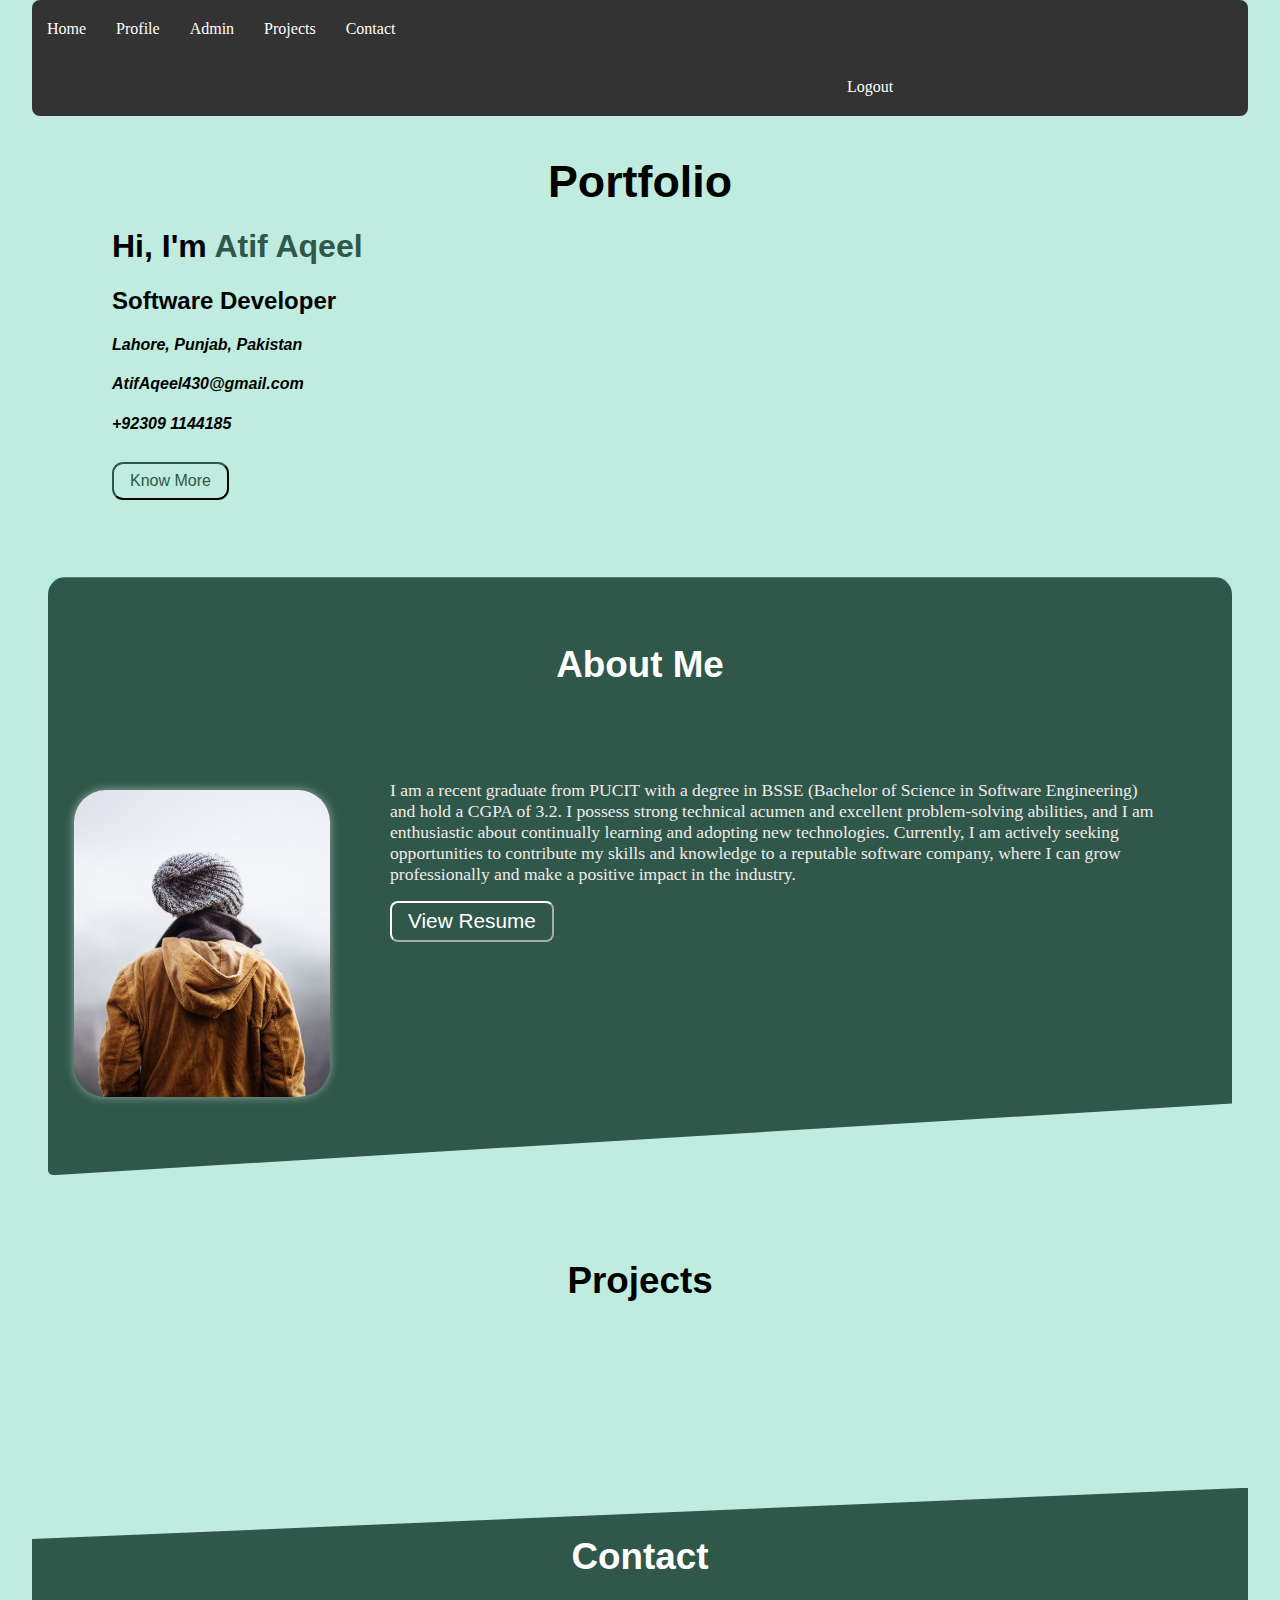
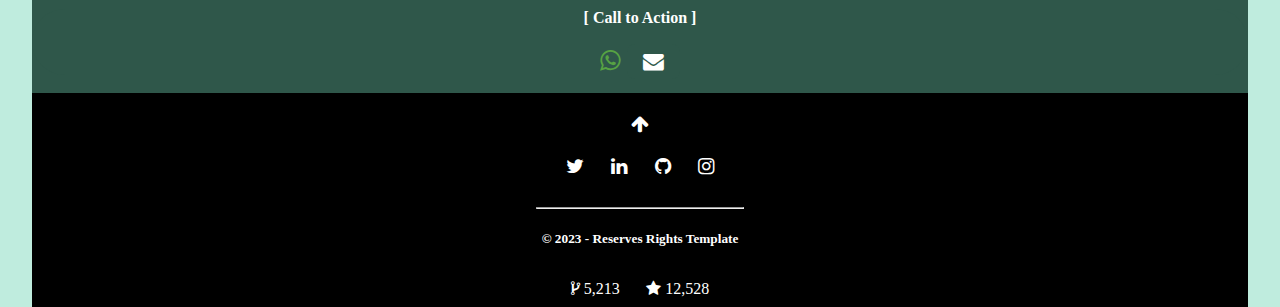
==== commit 3690aeae: "Minor Changes in styling and formating" ====
--- a/index.html
+++ b/index.html
@@ -43,10 +43,14 @@
     <header class="header">Portfolio</header>
 
     <section class="intro-section">
-        <h1>Hi, My name is <span class="name" title=" Atif Aqeel">Atif Aqeel </span></h1>
-        <h2>I'm the Developer </h2>
-        <a href="#about-section">
-            <button class="button" title="More About Atif Aqeel"> Know More </button></a>
+        <h1>Hi, I'm <span class="name" title=" Atif Aqeel">Atif Aqeel </span></h1>
+        <h2>Software Developer </h2>
+        <address>
+            <h4> Lahore, Punjab, Pakistan </h4>
+            <h4>AtifAqeel430@gmail.com</h4>
+            <h4>+92309 1144185</h4>
+        </address>
+        <button id="scrollButton" class="button" title="More About Atif Aqeel"> Know More </button>
     </section>
     <br>
 
--- a/styles/style.css
+++ b/styles/style.css
@@ -4,7 +4,15 @@
 
 html {
     scroll-behavior: smooth;
-}
+    overflow: scroll;
+    overflow-x: hidden;
+}
+
+::-webkit-scrollbar {
+    width: 0;
+    background: transparent;
+}
+
 
 /* This will set background color of whole page */
 body {
@@ -18,21 +26,24 @@
 
 /* Style the top navigation bar */
 .navbar {
-    /* direction: rtl; */
     display: flex;
+    flex-wrap: wrap;
     background-color: #333;
+    margin-left: 2rem;
+    margin-right: 2rem;
+    border-radius: 8px;
 }
 
 /* Style the navigation bar links */
 .navbar a {
     color: white;
-    padding: 14px 20px;
+    padding: 20px 15px;
     text-decoration: none;
     text-align: center;
 }
 
 .logout {
-    margin-left: 52rem;
+    margin-left: 50rem;
 }
 
 /* Change color on hover */
@@ -51,8 +62,9 @@
 .header {
     text-align: center;
     font-family: 'Gill Sans', 'Gill Sans MT', Calibri, 'Trebuchet MS', sans-serif;
-    font-size: 3rem;
-    margin-top: 4rem;
+    font-size: 2.8rem;
+    margin-top: 2.5rem;
+    font-weight: bold;
 }
 
 .intro-section {
@@ -67,7 +79,7 @@
 /* about-section for alternative of header (opposite changes)*/
 .about-section {
     align-items: center;
-    margin: 3.7rem 2rem;
+    margin: 3.7rem 3rem;
     background-color: #2F574A;
     border-radius: 1.1rem;
     border-bottom-left-radius: 0.3rem;
@@ -102,7 +114,9 @@
 }
 
 .projectButton {
-    margin-left: 8rem;
+    margin-left: 5rem;
+    font-style: italic;
+    font-size: large;
 }
 
 
@@ -117,7 +131,7 @@
     width: 100%;
     max-width: 16rem;
     height: auto;
-    margin: 3rem auto;
+    margin: 4rem auto;
     border-radius: 2rem;
     box-shadow: 0 0 10px rgba(255, 255, 255, 0.5);
 }
@@ -164,35 +178,30 @@
     flex-wrap: wrap;
     justify-content: center;
     align-items: center;
-    margin: 1rem;
-    margin-bottom: 2rem;
+    margin: 3rem;
+    background-color: #2F574A;
+    border-radius: 1rem;
 }
 
 .title {
     font-size: 1.5rem;
-    color: #144b39;
-    margin-left: 8rem;
+    color: black;
+    margin-left: 5rem;
     margin-bottom: 1rem;
 }
 
 /* formatting About Section Paragraph */
 .about-para {
-    color: white;
+    color: rgb(241, 235, 235);
     font-size: 1.1rem;
 }
 
 /* formatting About Project Paragraph */
 .projects-para {
-    font-size: 1.1rem;
-    margin-left: 8rem;
+    font-size: 1.2rem;
+    margin-left: 5rem;
     margin-right: 5rem;
-
-    /* display: block; */
-    /* white-space: nowrap; */
-    /* overflow: hidden; */
-    /* text-overflow: ellipsis; */
-    /* -webkit-line-clamp: 3; */
-    /* line-clamp: 3; */
+    color: black;
 }
 
 /* project Section Styling */
@@ -203,14 +212,12 @@
     /* background-color: #144b39; */
     height: 5rem;
     padding: 2%;
-    margin: 3.7rem 2rem;
-    /* border-bottom-left-radius: 3rem; */
-    /* box-shadow: 0 0 10rem rgba(124, 230, 224, 0.5); */
-    /* opacity: 0.5; */
+    margin: 3rem 2rem;
 }
 
 /* The Modal (background) */
 .modal {
+    overscroll-behavior: auto none;
     display: none;
     position: fixed;
     z-index: 1;
@@ -218,10 +225,12 @@
     top: 0;
     width: 100%;
     height: 100%;
+    background-color: rgba(0, 0, 0, 0.4);
     overflow: auto;
-    background-color: rgba(0, 0, 0, 0.4);
-    /* padding-top: 1rem; */
-}
+    overflow-y: hidden;
+}
+
+
 
 /* Modal Content/Box */
 .modal-content {
@@ -299,9 +308,13 @@
 /* favicon id */
 .icon-style {
     font-size: 1.2rem;
-    padding: 1rem;
-    cursor: pointer;
-    color: white;
+    padding: 0.7rem;
+    cursor: pointer;
+    color: white;
+}
+
+a {
+    text-decoration: none;
 }
 
 /* whatsappBtn */
@@ -328,7 +341,8 @@
     width: 90%;
     max-width: 65rem;
     text-align: left;
-    margin-left: 10rem;
+    margin-left: 8rem;
+    margin-right: 5rem;
     color: #144b39;
 }
 
@@ -343,6 +357,19 @@
         margin: 3rem 1rem;
     }
 
+    .projects {
+        margin: auto;
+        font-size: 30px;
+    }
+
+    .title {
+        margin-left: 1rem;
+    }
+
+    .projectButton {
+        margin-left: 1rem;
+    }
+
     .contact-div {
         margin: auto;
     }
@@ -369,6 +396,20 @@
 
     .about-para {
         margin-bottom: 5rem;
+
+    }
+
+    .navbar {
+        max-width: auto;
+        margin: auto;
+
+    }
+
+}
+
+@media (max-width: 1115px) {
+    .logout {
+        margin-left: 0rem;
     }
 
 }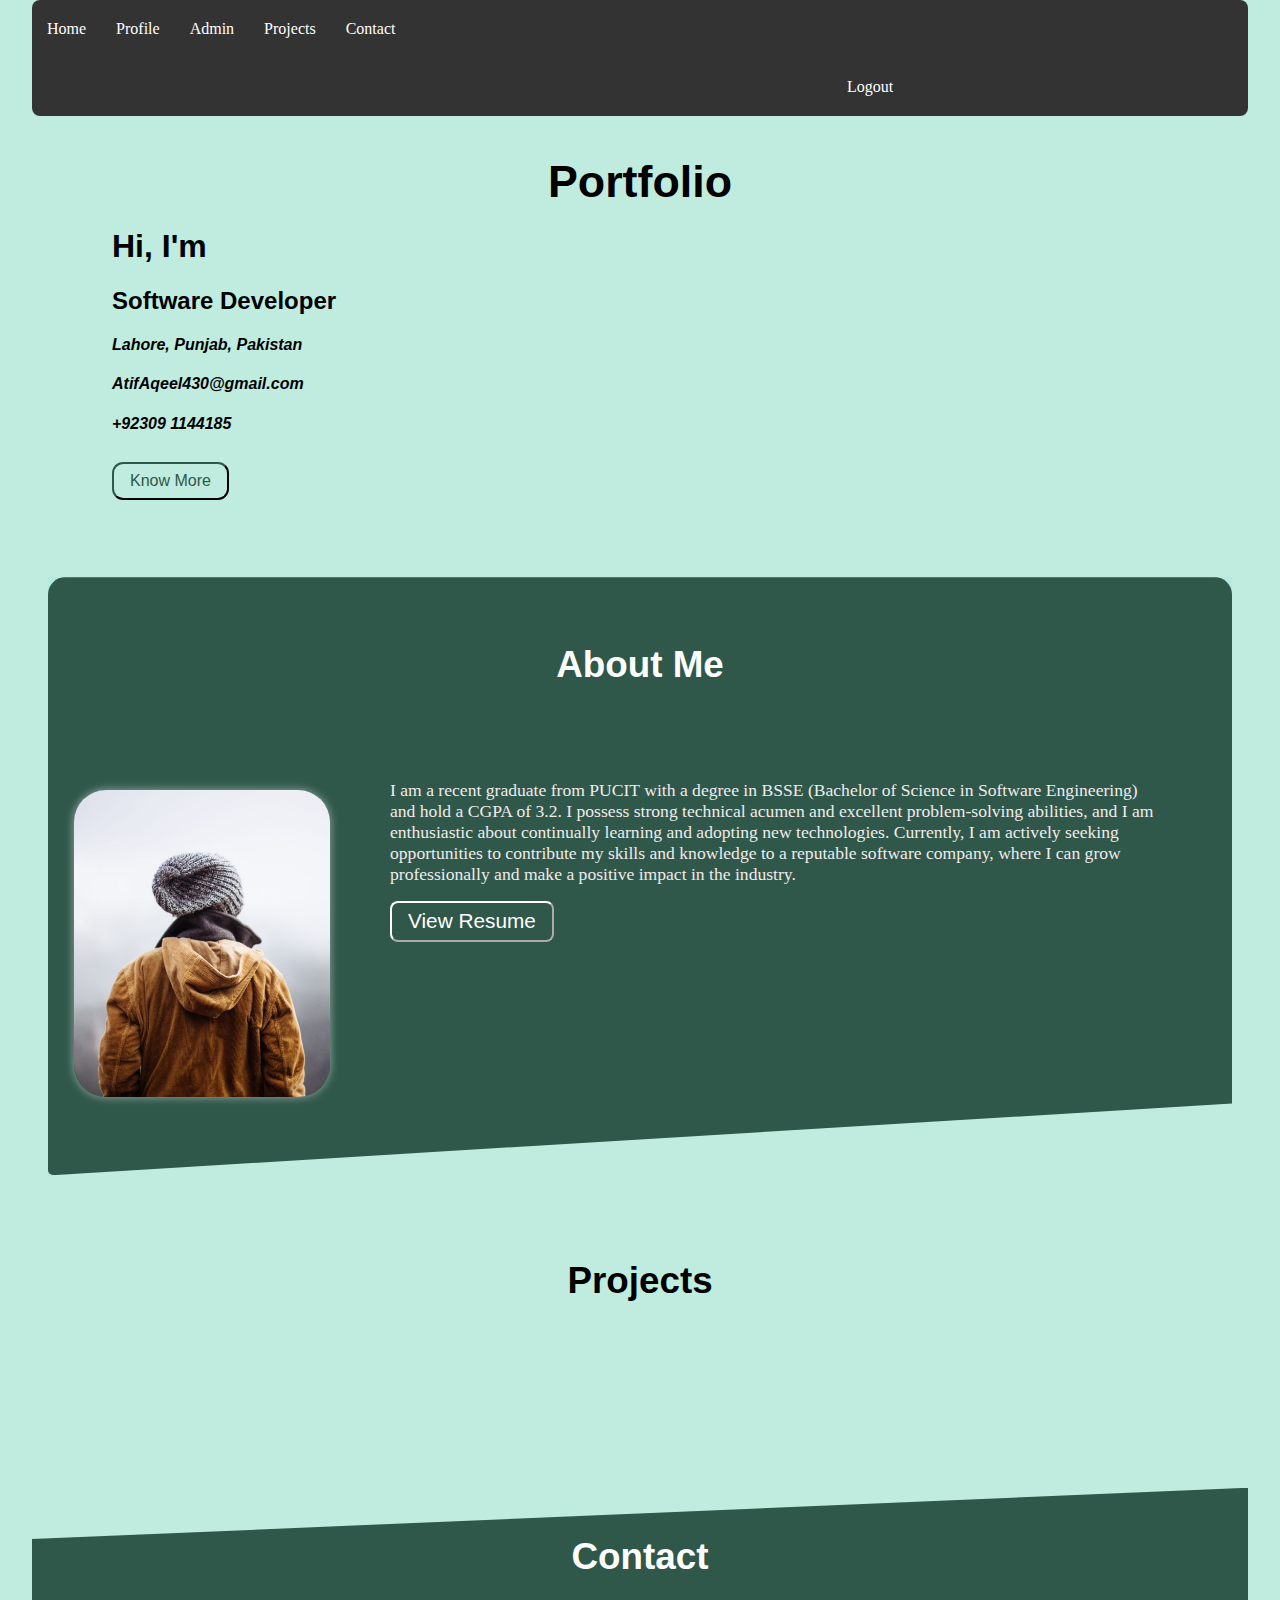
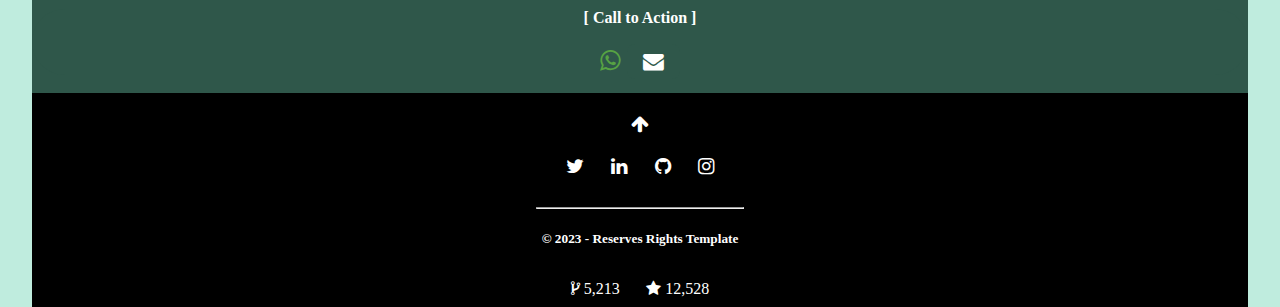
==== commit f7ffd67a: "Updated" ====
--- a/index.html
+++ b/index.html
@@ -22,7 +22,7 @@
     <meta name="msapplication-TileColor" content="#da532c">
     <meta name="theme-color" content="#ffffff">
 
-    <!-- <script type="module" src="scripts/index.js"></script> -->
+    <script type="module" src="scripts/index.js" defer="true"></script>
 
 </head>
 
@@ -43,7 +43,7 @@
     <header class="header">Portfolio</header>
 
     <section class="intro-section">
-        <h1>Hi, I'm <span class="name" title=" Atif Aqeel">Atif Aqeel </span></h1>
+        <h1>Hi, I'm <span class="name" title=" Atif Aqeel" id="userName"></span></h1>
         <h2>Software Developer </h2>
         <address>
             <h4> Lahore, Punjab, Pakistan </h4>
@@ -148,7 +148,7 @@
         </div>
     </footer>
 
-    <script type="module" src="scripts/index.js" defer></script>
+
 
 </body>
 
